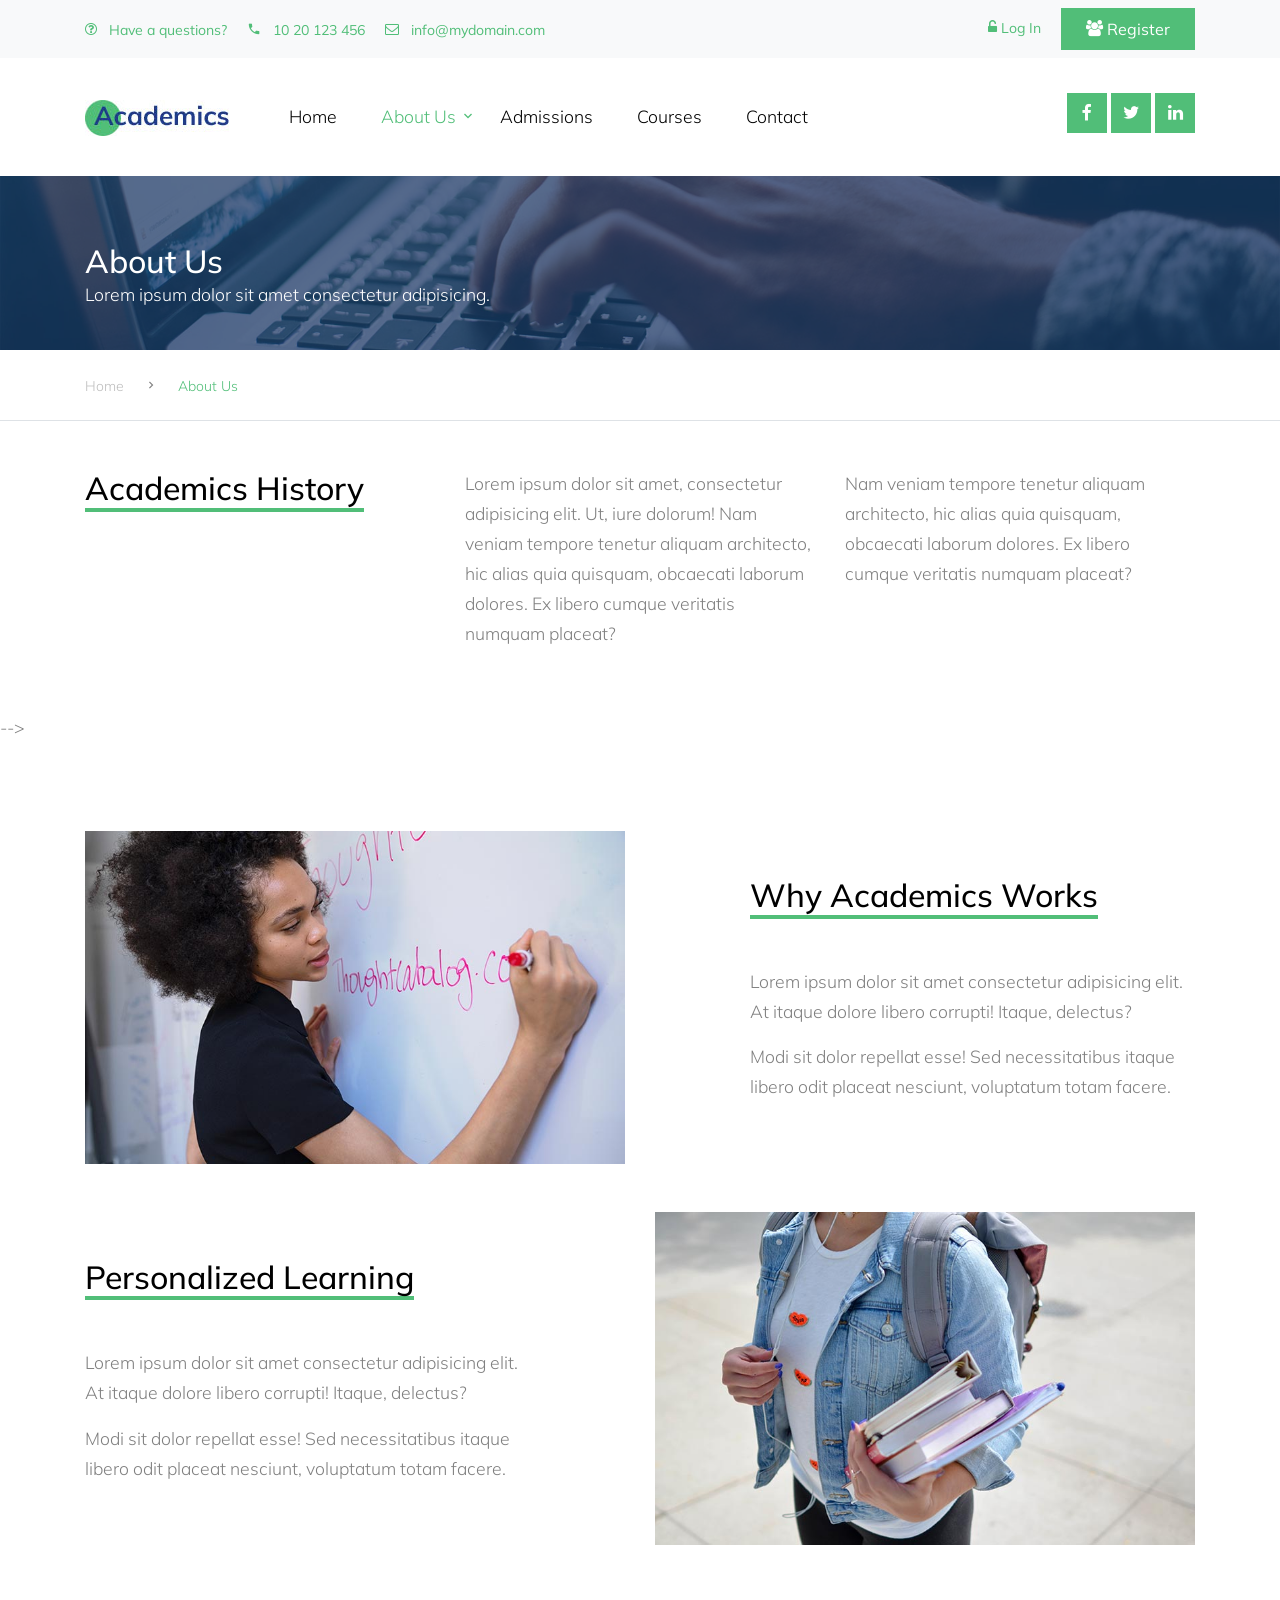
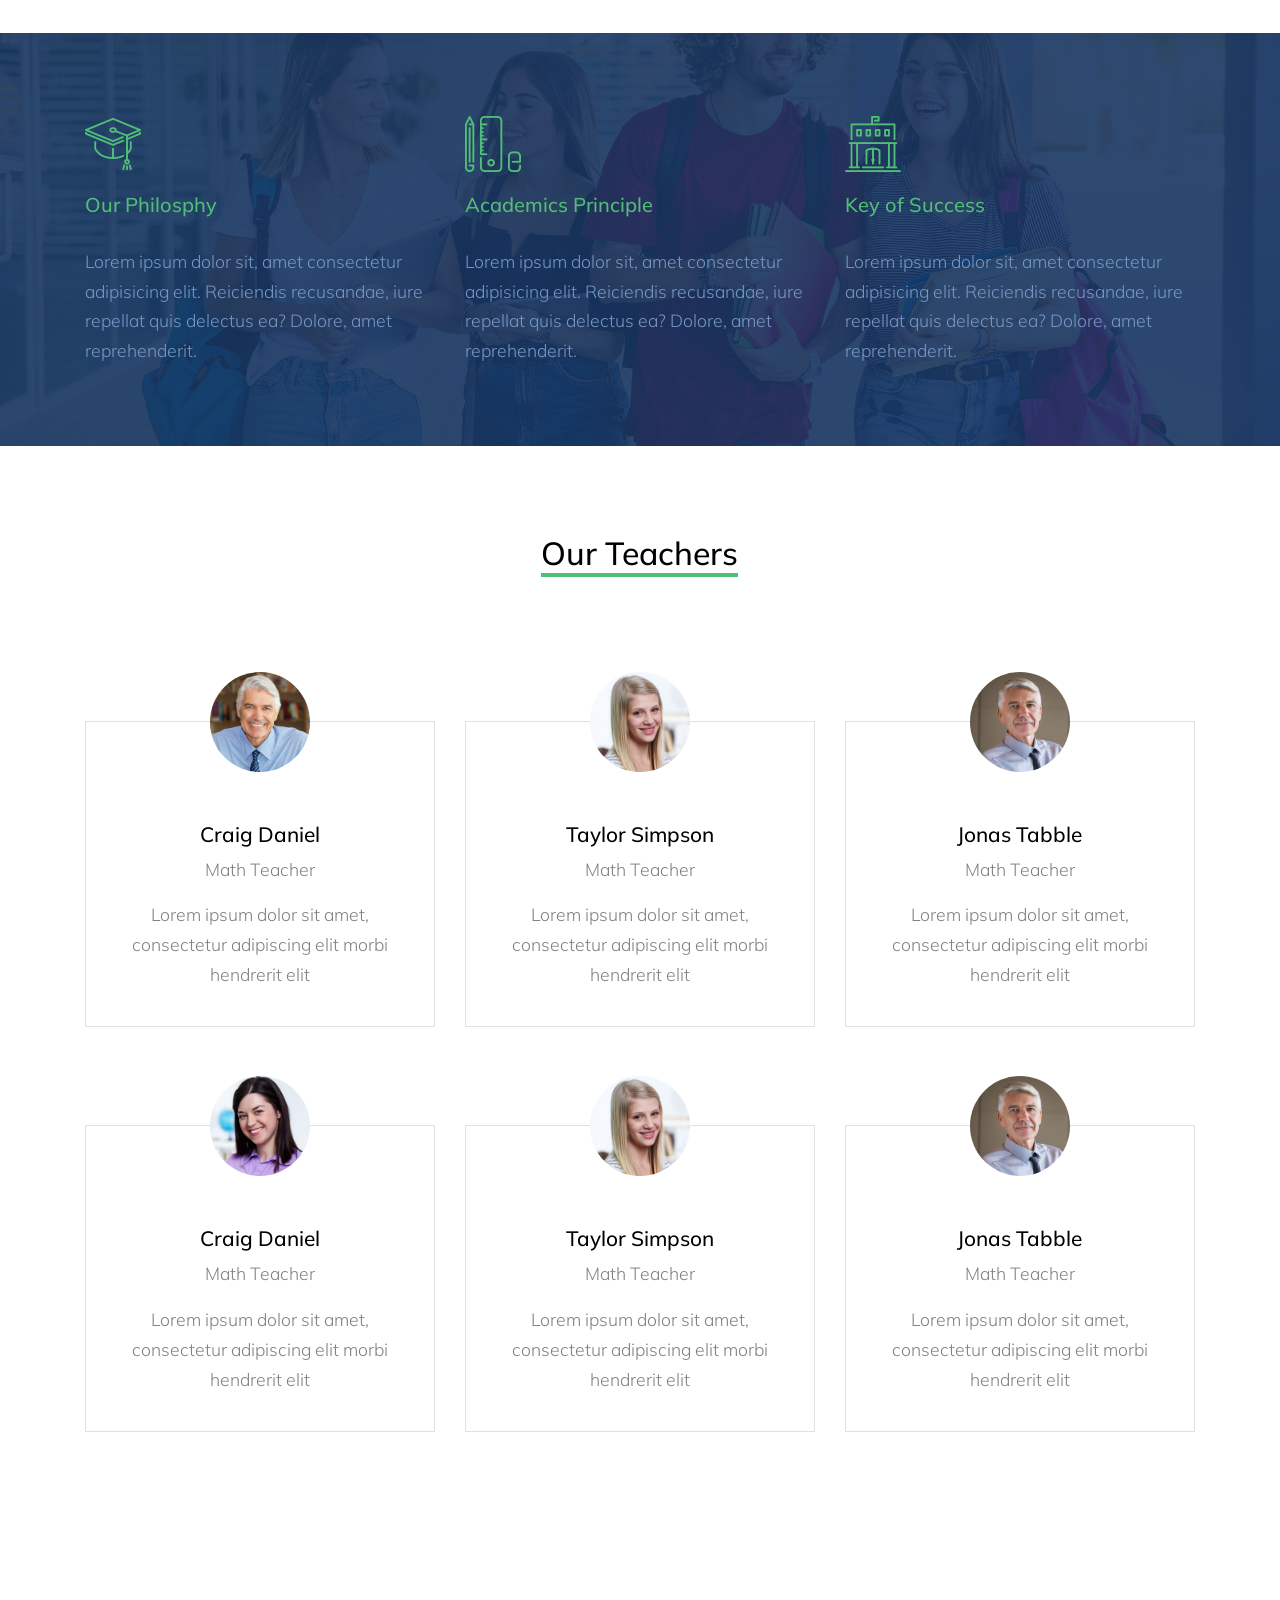
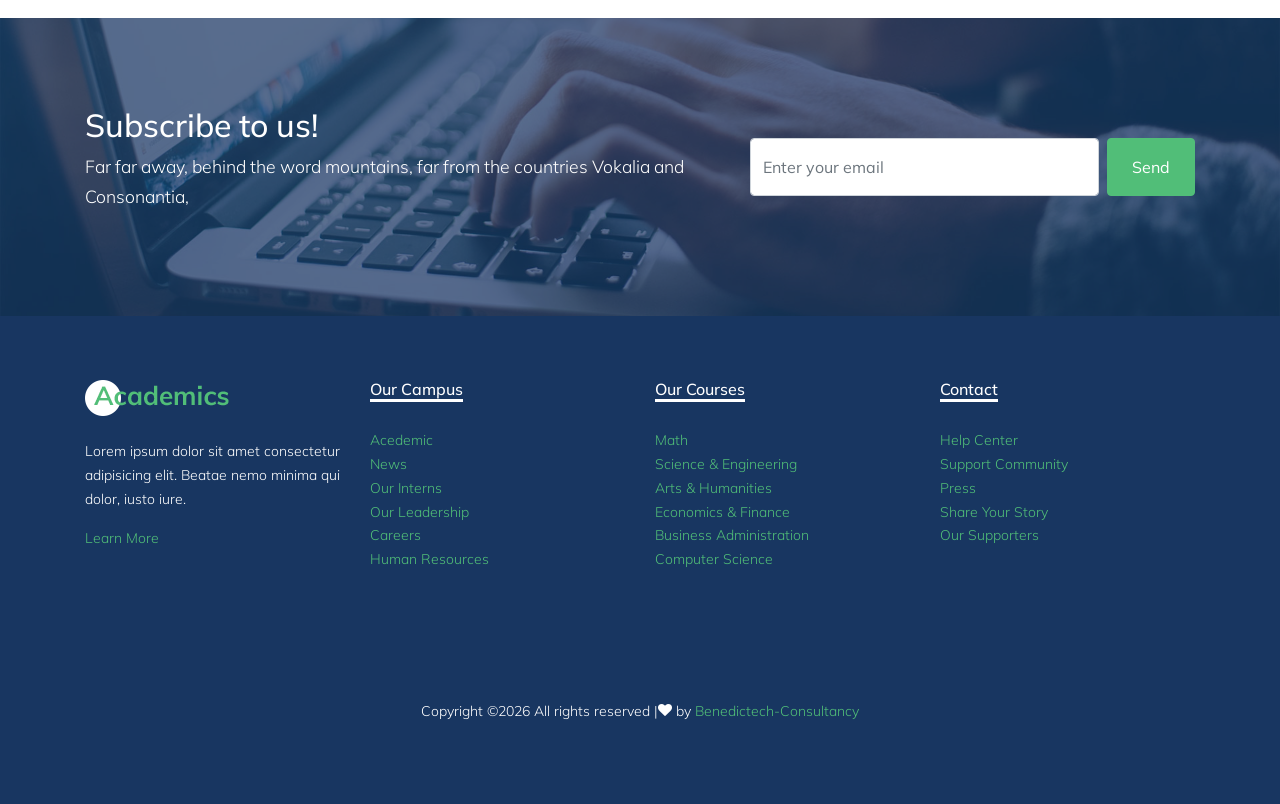
==== about.html @ 1aee6911 "update academic  template" ====
<!DOCTYPE html>
<html lang="en">

<head>
  <title>Academics &mdash; Website</title>
  <meta charset="utf-8">
  <meta name="viewport" content="width=device-width, initial-scale=1, shrink-to-fit=no">


  <link href="https://fonts.googleapis.com/css?family=Muli:300,400,700,900" rel="stylesheet">
  <link rel="stylesheet" href="fonts/icomoon/style.css">

  <link rel="stylesheet" href="css/bootstrap.min.css">
  <link rel="stylesheet" href="css/jquery-ui.css">
  <link rel="stylesheet" href="css/owl.carousel.min.css">
  <link rel="stylesheet" href="css/owl.theme.default.min.css">
  <link rel="stylesheet" href="css/owl.theme.default.min.css">

  <link rel="stylesheet" href="css/jquery.fancybox.min.css">

  <link rel="stylesheet" href="css/bootstrap-datepicker.css">

  <link rel="stylesheet" href="fonts/flaticon/font/flaticon.css">

  <link rel="stylesheet" href="css/aos.css">
  <link href="css/jquery.mb.YTPlayer.min.css" media="all" rel="stylesheet" type="text/css">

  <link rel="stylesheet" href="css/style.css">



</head>

<body data-spy="scroll" data-target=".site-navbar-target" data-offset="300">

  <div class="site-wrap">

    <div class="site-mobile-menu site-navbar-target">
      <div class="site-mobile-menu-header">
        <div class="site-mobile-menu-close mt-3">
          <span class="icon-close2 js-menu-toggle"></span>
        </div>
      </div>
      <div class="site-mobile-menu-body"></div>
    </div>


    <div class="py-2 bg-light">
      <div class="container">
        <div class="row align-items-center">
          <div class="col-lg-9 d-none d-lg-block">
            <a href="#" class="small mr-3"><span class="icon-question-circle-o mr-2"></span> Have a questions?</a> 
            <a href="#" class="small mr-3"><span class="icon-phone2 mr-2"></span> 10 20 123 456</a> 
            <a href="#" class="small mr-3"><span class="icon-envelope-o mr-2"></span> info@mydomain.com</a> 
          </div>
          <div class="col-lg-3 text-right">
            <a href="login.html" class="small mr-3"><span class="icon-unlock-alt"></span> Log In</a>
            <a href="register.html" class="small btn btn-primary px-4 py-2 rounded-0"><span class="icon-users"></span> Register</a>
          </div>
        </div>
      </div>
    </div>
    <header class="site-navbar py-4 js-sticky-header site-navbar-target" role="banner">

      <div class="container">
        <div class="d-flex align-items-center">
          <div class="site-logo">
            <a href="index.html" class="d-block">
              <img src="images/logo.jpg" alt="Image" class="img-fluid">
            </a>
          </div>
          <div class="mr-auto">
            <nav class="site-navigation position-relative text-right" role="navigation">
              <ul class="site-menu main-menu js-clone-nav mr-auto d-none d-lg-block">
                <li>
                  <a href="index.html" class="nav-link text-left">Home</a>
                </li>
                <li class="has-children active">
                  <a href="about.html" class="nav-link text-left">About Us</a>
                  <ul class="dropdown">
                    <li><a href="teachers.html">Our Teachers</a></li>
                    <li><a href="about.html">Our School</a></li>
                  </ul>
                </li>
                <li>
                  <a href="admissions.html" class="nav-link text-left">Admissions</a>
                </li>
                <li>
                  <a href="courses.html" class="nav-link text-left">Courses</a>
                </li>
                <li>
                    <a href="contact.html" class="nav-link text-left">Contact</a>
                  </li>
              </ul>                                                                                                                                                                                                                                                                                          </ul>
            </nav>

          </div>
          <div class="ml-auto">
            <div class="social-wrap">
              <a href="#"><span class="icon-facebook"></span></a>
              <a href="#"><span class="icon-twitter"></span></a>
              <a href="#"><span class="icon-linkedin"></span></a>

              <a href="#" class="d-inline-block d-lg-none site-menu-toggle js-menu-toggle text-black"><span
                class="icon-menu h3"></span></a>
            </div>
          </div>
         
        </div>
      </div>

    </header>

    
    <div class="site-section ftco-subscribe-1 site-blocks-cover pb-4" style="background-image: url('images/bg_1.jpg')">
        <div class="container">
          <div class="row align-items-end">
            <div class="col-lg-7">
              <h2 class="mb-0">About Us</h2>
              <p>Lorem ipsum dolor sit amet consectetur adipisicing.</p>
            </div>
          </div>
        </div>
      </div> 
    

    <div class="custom-breadcrumns border-bottom">
      <div class="container">
        <a href="#">Home</a>
        <span class="mx-3 icon-keyboard_arrow_right"></span>
        <span class="current">About Us</span>
      </div>
    </div>

    <div class="container pt-5 mb-5">
            <div class="row">
              <div class="col-lg-4">
                <h2 class="section-title-underline">
                  <span>Academics History</span>
                </h2>
              </div>
              <div class="col-lg-4">
                <p>Lorem ipsum dolor sit amet, consectetur adipisicing elit. Ut, iure dolorum! Nam veniam tempore tenetur aliquam architecto, hic alias quia quisquam, obcaecati laborum dolores. Ex libero cumque veritatis numquam placeat?</p>
              </div>
              <div class="col-lg-4">
                <p>Nam veniam tempore tenetur aliquam
                architecto, hic alias quia quisquam, obcaecati laborum dolores. Ex libero cumque veritatis numquam placeat?</p>
              </div>
            </div>
          </div> -->

    <div class="site-section">
        <div class="container">
            <div class="row mb-5">
                <div class="col-lg-6 mb-lg-0 mb-4">
                    <img src="images/course_4.jpg" alt="Image" class="img-fluid"> 
                </div>
                <div class="col-lg-5 ml-auto align-self-center">
                    <h2 class="section-title-underline mb-5">
                        <span>Why Academics Works</span>
                    </h2>
                    <p>Lorem ipsum dolor sit amet consectetur adipisicing elit. At itaque dolore libero corrupti! Itaque, delectus?</p>
                    <p>Modi sit dolor repellat esse! Sed necessitatibus itaque libero odit placeat nesciunt, voluptatum totam facere.</p>
                </div>
            </div>

            <div class="row">
                    <div class="col-lg-6 order-1 order-lg-2 mb-4 mb-lg-0">
                        <img src="images/course_5.jpg" alt="Image" class="img-fluid"> 
                    </div>
                    <div class="col-lg-5 mr-auto align-self-center order-2 order-lg-1">
                        <h2 class="section-title-underline mb-5">
                            <span>Personalized Learning</span>
                        </h2>
                        <p>Lorem ipsum dolor sit amet consectetur adipisicing elit. At itaque dolore libero corrupti! Itaque, delectus?</p>
                        <p>Modi sit dolor repellat esse! Sed necessitatibus itaque libero odit placeat nesciunt, voluptatum totam facere.</p>
                    </div>
                </div>
        </div>
    </div>

    <div class="section-bg style-1" style="background-image: url('images/hero_1.jpg');">
        <div class="container">
          <div class="row">
            <div class="col-lg-4 col-md-6 mb-5 mb-lg-0">
              <span class="icon flaticon-mortarboard"></span>
              <h3>Our Philosphy</h3>
              <p>Lorem ipsum dolor sit, amet consectetur adipisicing elit. Reiciendis recusandae, iure repellat quis delectus ea? Dolore, amet reprehenderit.</p>
            </div>
            <div class="col-lg-4 col-md-6 mb-5 mb-lg-0">
              <span class="icon flaticon-school-material"></span>
              <h3>Academics Principle</h3>
              <p>Lorem ipsum dolor sit, amet consectetur adipisicing elit. Reiciendis recusandae, iure repellat quis delectus ea?
                Dolore, amet reprehenderit.</p>
            </div>
            <div class="col-lg-4 col-md-6 mb-5 mb-lg-0">
              <span class="icon flaticon-library"></span>
              <h3>Key of Success</h3>
              <p>Lorem ipsum dolor sit, amet consectetur adipisicing elit. Reiciendis recusandae, iure repellat quis delectus ea?
                Dolore, amet reprehenderit.</p>
            </div>
          </div>
        </div>
      </div>
      

    <div class="site-section">
      <div class="container">
        <div class="row mb-5 justify-content-center text-center">
          <div class="col-lg-4 mb-5">
            <h2 class="section-title-underline mb-5">
              <span>Our Teachers</span>
            </h2>
          </div>
        </div>
        <div class="row">
          <div class="col-lg-4 col-md-6 mb-5 mb-lg-5">

            <div class="feature-1 border person text-center">
                <img src="images/person_1.jpg" alt="Image" class="img-fluid">
              <div class="feature-1-content">
                <h2>Craig Daniel</h2>
                <span class="position mb-3 d-block">Math Teacher</span>    
                <p>Lorem ipsum dolor sit amet, consectetur adipiscing elit morbi hendrerit elit</p>
              </div>
            </div>
          </div>
          <div class="col-lg-4 col-md-6 mb-5 mb-lg-5">
            <div class="feature-1 border person text-center">
                <img src="images/person_2.jpg" alt="Image" class="img-fluid">
              <div class="feature-1-content">
                <h2>Taylor Simpson</h2>
                <span class="position mb-3 d-block">Math Teacher</span>    
                <p>Lorem ipsum dolor sit amet, consectetur adipiscing elit morbi hendrerit elit</p>
              </div>
            </div>
          </div>
          <div class="col-lg-4 col-md-6 mb-5 mb-lg-5">
            <div class="feature-1 border person text-center">
                <img src="images/person_3.jpg" alt="Image" class="img-fluid">
              <div class="feature-1-content">
                <h2>Jonas Tabble</h2>
                <span class="position mb-3 d-block">Math Teacher</span>    
                <p>Lorem ipsum dolor sit amet, consectetur adipiscing elit morbi hendrerit elit</p>
              </div>
            </div>
          </div>

          <div class="col-lg-4 col-md-6 mb-5 mb-lg-5">

            <div class="feature-1 border person text-center">
                <img src="images/person_4.jpg" alt="Image" class="img-fluid">
              <div class="feature-1-content">
                <h2>Craig Daniel</h2>
                <span class="position mb-3 d-block">Math Teacher</span>    
                <p>Lorem ipsum dolor sit amet, consectetur adipiscing elit morbi hendrerit elit</p>
              </div>
            </div>
          </div>
          <div class="col-lg-4 col-md-6 mb-5 mb-lg-5">
            <div class="feature-1 border person text-center">
                <img src="images/person_2.jpg" alt="Image" class="img-fluid">
              <div class="feature-1-content">
                <h2>Taylor Simpson</h2>
                <span class="position mb-3 d-block">Math Teacher</span>    
                <p>Lorem ipsum dolor sit amet, consectetur adipiscing elit morbi hendrerit elit</p>
              </div>
            </div>
          </div>
          <div class="col-lg-4 col-md-6 mb-5 mb-lg-5">
            <div class="feature-1 border person text-center">
                <img src="images/person_3.jpg" alt="Image" class="img-fluid">
              <div class="feature-1-content">
                <h2>Jonas Tabble</h2>
                <span class="position mb-3 d-block">Math Teacher</span>    
                <p>Lorem ipsum dolor sit amet, consectetur adipiscing elit morbi hendrerit elit</p>
              </div>
            </div>
          </div>
        </div>
      </div>
    </div>


    
    


    

    
    <div class="site-section ftco-subscribe-1" style="background-image: url('images/bg_1.jpg')">
      <div class="container">
        <div class="row align-items-center">
          <div class="col-lg-7">
            <h2>Subscribe to us!</h2>
            <p>Far far away, behind the word mountains, far from the countries Vokalia and Consonantia,</p>
          </div>
          <div class="col-lg-5">
            <form action="" class="d-flex">
              <input type="text" class="rounded form-control mr-2 py-3" placeholder="Enter your email">
              <button class="btn btn-primary rounded py-3 px-4" type="submit">Send</button>
            </form>
          </div>
        </div>
      </div>
    </div> 


    <div class="footer">
      <div class="container">
        <div class="row">
          <div class="col-lg-3">
            <p class="mb-4"><img src="images/logo.png" alt="Image" class="img-fluid"></p>
            <p>Lorem ipsum dolor sit amet consectetur adipisicing elit. Beatae nemo minima qui dolor, iusto iure.</p>  
            <p><a href="#">Learn More</a></p>
          </div>
          <div class="col-lg-3">
            <h3 class="footer-heading"><span>Our Campus</span></h3>
            <ul class="list-unstyled">
                <li><a href="#">Acedemic</a></li>
                <li><a href="#">News</a></li>
                <li><a href="#">Our Interns</a></li>
                <li><a href="#">Our Leadership</a></li>
                <li><a href="#">Careers</a></li>
                <li><a href="#">Human Resources</a></li>
            </ul>
          </div>
          <div class="col-lg-3">
              <h3 class="footer-heading"><span>Our Courses</span></h3>
              <ul class="list-unstyled">
                  <li><a href="#">Math</a></li>
                  <li><a href="#">Science &amp; Engineering</a></li>
                  <li><a href="#">Arts &amp; Humanities</a></li>
                  <li><a href="#">Economics &amp; Finance</a></li>
                  <li><a href="#">Business Administration</a></li>
                  <li><a href="#">Computer Science</a></li>
              </ul>
          </div>
          <div class="col-lg-3">
              <h3 class="footer-heading"><span>Contact</span></h3>
              <ul class="list-unstyled">
                  <li><a href="#">Help Center</a></li>
                  <li><a href="#">Support Community</a></li>
                  <li><a href="#">Press</a></li>
                  <li><a href="#">Share Your Story</a></li>
                  <li><a href="#">Our Supporters</a></li>
              </ul>
          </div>
        </div>

        <div class="row">
          <div class="col-12">
            <div class="copyright">
                <p>
                    <!-- Link back to Colorlib can't be removed. Template is licensed under CC BY 3.0. -->
                    Copyright &copy;<script>document.write(new Date().getFullYear());</script> All rights reserved |<i class="icon-heart" aria-hidden="true"></i> by <a href="https://colorlib.com" target="_blank" >Benedictech-Consultancy</a>
                    <!-- Link back to Colorlib can't be removed. Template is licensed under CC BY 3.0. -->
                    </p>
            </div>
          </div>
        </div>
      </div>
    </div>
    

  </div>
  <!-- .site-wrap -->

  <!-- loader -->
  <div id="loader" class="show fullscreen"><svg class="circular" width="48px" height="48px"><circle class="path-bg" cx="24" cy="24" r="22" fill="none" stroke-width="4" stroke="#eeeeee"/><circle class="path" cx="24" cy="24" r="22" fill="none" stroke-width="4" stroke-miterlimit="10" stroke="#51be78"/></svg></div>

  <script src="js/jquery-3.3.1.min.js"></script>
  <script src="js/jquery-migrate-3.0.1.min.js"></script>
  <script src="js/jquery-ui.js"></script>
  <script src="js/popper.min.js"></script>
  <script src="js/bootstrap.min.js"></script>
  <script src="js/owl.carousel.min.js"></script>
  <script src="js/jquery.stellar.min.js"></script>
  <script src="js/jquery.countdown.min.js"></script>
  <script src="js/bootstrap-datepicker.min.js"></script>
  <script src="js/jquery.easing.1.3.js"></script>
  <script src="js/aos.js"></script>
  <script src="js/jquery.fancybox.min.js"></script>
  <script src="js/jquery.sticky.js"></script>
  <script src="js/jquery.mb.YTPlayer.min.js"></script>




  <script src="js/main.js"></script>

</body>

</html>
---- fonts/icomoon/style.css ----
@font-face {
  font-family: 'icomoon';
  src:  url('fonts/icomoon.eot?10si43');
  src:  url('fonts/icomoon.eot?10si43#iefix') format('embedded-opentype'),
    url('fonts/icomoon.ttf?10si43') format('truetype'),
    url('fonts/icomoon.woff?10si43') format('woff'),
    url('fonts/icomoon.svg?10si43#icomoon') format('svg');
  font-weight: normal;
  font-style: normal;
}

[class^="icon-"], [class*=" icon-"] {
  /* use !important to prevent issues with browser extensions that change fonts */
  font-family: 'icomoon' !important;
  speak: none;
  font-style: normal;
  font-weight: normal;
  font-variant: normal;
  text-transform: none;
  line-height: 1;

  /* Better Font Rendering =========== */
  -webkit-font-smoothing: antialiased;
  -moz-osx-font-smoothing: grayscale;
}

.icon-asterisk:before {
  content: "\f069";
}
.icon-plus:before {
  content: "\f067";
}
.icon-question:before {
  content: "\f128";
}
.icon-minus:before {
  content: "\f068";
}
.icon-glass:before {
  content: "\f000";
}
.icon-music:before {
  content: "\f001";
}
.icon-search:before {
  content: "\f002";
}
.icon-envelope-o:before {
  content: "\f003";
}
.icon-heart:before {
  content: "\f004";
}
.icon-star:before {
  content: "\f005";
}
.icon-star-o:before {
  content: "\f006";
}
.icon-user:before {
  content: "\f007";
}
.icon-film:before {
  content: "\f008";
}
.icon-th-large:before {
  content: "\f009";
}
.icon-th:before {
  content: "\f00a";
}
.icon-th-list:before {
  content: "\f00b";
}
.icon-check:before {
  content: "\f00c";
}
.icon-close:before {
  content: "\f00d";
}
.icon-remove:before {
  content: "\f00d";
}
.icon-times:before {
  content: "\f00d";
}
.icon-search-plus:before {
  content: "\f00e";
}
.icon-search-minus:before {
  content: "\f010";
}
.icon-power-off:before {
  content: "\f011";
}
.icon-signal:before {
  content: "\f012";
}
.icon-cog:before {
  content: "\f013";
}
.icon-gear:before {
  content: "\f013";
}
.icon-trash-o:before {
  content: "\f014";
}
.icon-home:before {
  content: "\f015";
}
.icon-file-o:before {
  content: "\f016";
}
.icon-clock-o:before {
  content: "\f017";
}
.icon-road:before {
  content: "\f018";
}
.icon-download:before {
  content: "\f019";
}
.icon-arrow-circle-o-down:before {
  content: "\f01a";
}
.icon-arrow-circle-o-up:before {
  content: "\f01b";
}
.icon-inbox:before {
  content: "\f01c";
}
.icon-play-circle-o:before {
  content: "\f01d";
}
.icon-repeat:before {
  content: "\f01e";
}
.icon-rotate-right:before {
  content: "\f01e";
}
.icon-refresh:before {
  content: "\f021";
}
.icon-list-alt:before {
  content: "\f022";
}
.icon-lock:before {
  content: "\f023";
}
.icon-flag:before {
  content: "\f024";
}
.icon-headphones:before {
  content: "\f025";
}
.icon-volume-off:before {
  content: "\f026";
}
.icon-volume-down:before {
  content: "\f027";
}
.icon-volume-up:before {
  content: "\f028";
}
.icon-qrcode:before {
  content: "\f029";
}
.icon-barcode:before {
  content: "\f02a";
}
.icon-tag:before {
  content: "\f02b";
}
.icon-tags:before {
  content: "\f02c";
}
.icon-book:before {
  content: "\f02d";
}
.icon-bookmark:before {
  content: "\f02e";
}
.icon-print:before {
  content: "\f02f";
}
.icon-camera:before {
  content: "\f030";
}
.icon-font:before {
  content: "\f031";
}
.icon-bold:before {
  content: "\f032";
}
.icon-italic:before {
  content: "\f033";
}
.icon-text-height:before {
  content: "\f034";
}
.icon-text-width:before {
  content: "\f035";
}
.icon-align-left:before {
  content: "\f036";
}
.icon-align-center:before {
  content: "\f037";
}
.icon-align-right:before {
  content: "\f038";
}
.icon-align-justify:before {
  content: "\f039";
}
.icon-list:before {
  content: "\f03a";
}
.icon-dedent:before {
  content: "\f03b";
}
.icon-outdent:before {
  content: "\f03b";
}
.icon-indent:before {
  content: "\f03c";
}
.icon-video-camera:before {
  content: "\f03d";
}
.icon-image:before {
  content: "\f03e";
}
.icon-photo:before {
  content: "\f03e";
}
.icon-picture-o:before {
  content: "\f03e";
}
.icon-pencil:before {
  content: "\f040";
}
.icon-map-marker:before {
  content: "\f041";
}
.icon-adjust:before {
  content: "\f042";
}
.icon-tint:before {
  content: "\f043";
}
.icon-edit:before {
  content: "\f044";
}
.icon-pencil-square-o:before {
  content: "\f044";
}
.icon-share-square-o:before {
  content: "\f045";
}
.icon-check-square-o:before {
  content: "\f046";
}
.icon-arrows:before {
  content: "\f047";
}
.icon-step-backward:before {
  content: "\f048";
}
.icon-fast-backward:before {
  content: "\f049";
}
.icon-backward:before {
  content: "\f04a";
}
.icon-play:before {
  content: "\f04b";
}
.icon-pause:before {
  content: "\f04c";
}
.icon-stop:before {
  content: "\f04d";
}
.icon-forward:before {
  content: "\f04e";
}
.icon-fast-forward:before {
  content: "\f050";
}
.icon-step-forward:before {
  content: "\f051";
}
.icon-eject:before {
  content: "\f052";
}
.icon-chevron-left:before {
  content: "\f053";
}
.icon-chevron-right:before {
  content: "\f054";
}
.icon-plus-circle:before {
  content: "\f055";
}
.icon-minus-circle:before {
  content: "\f056";
}
.icon-times-circle:before {
  content: "\f057";
}
.icon-check-circle:before {
  content: "\f058";
}
.icon-question-circle:before {
  content: "\f059";
}
.icon-info-circle:before {
  content: "\f05a";
}
.icon-crosshairs:before {
  content: "\f05b";
}
.icon-times-circle-o:before {
  content: "\f05c";
}
.icon-check-circle-o:before {
  content: "\f05d";
}
.icon-ban:before {
  content: "\f05e";
}
.icon-arrow-left:before {
  content: "\f060";
}
.icon-arrow-right:before {
  content: "\f061";
}
.icon-arrow-up:before {
  content: "\f062";
}
.icon-arrow-down:before {
  content: "\f063";
}
.icon-mail-forward:before {
  content: "\f064";
}
.icon-share:before {
  content: "\f064";
}
.icon-expand:before {
  content: "\f065";
}
.icon-compress:before {
  content: "\f066";
}
.icon-exclamation-circle:before {
  content: "\f06a";
}
.icon-gift:before {
  content: "\f06b";
}
.icon-leaf:before {
  content: "\f06c";
}
.icon-fire:before {
  content: "\f06d";
}
.icon-eye:before {
  content: "\f06e";
}
.icon-eye-slash:before {
  content: "\f070";
}
.icon-exclamation-triangle:before {
  content: "\f071";
}
.icon-warning:before {
  content: "\f071";
}
.icon-plane:before {
  content: "\f072";
}
.icon-calendar:before {
  content: "\f073";
}
.icon-random:before {
  content: "\f074";
}
.icon-comment:before {
  content: "\f075";
}
.icon-magnet:before {
  content: "\f076";
}
.icon-chevron-up:before {
  content: "\f077";
}
.icon-chevron-down:before {
  content: "\f078";
}
.icon-retweet:before {
  content: "\f079";
}
.icon-shopping-cart:before {
  content: "\f07a";
}
.icon-folder:before {
  content: "\f07b";
}
.icon-folder-open:before {
  content: "\f07c";
}
.icon-arrows-v:before {
  content: "\f07d";
}
.icon-arrows-h:before {
  content: "\f07e";
}
.icon-bar-chart:before {
  content: "\f080";
}
.icon-bar-chart-o:before {
  content: "\f080";
}
.icon-twitter-square:before {
  content: "\f081";
}
.icon-facebook-square:before {
  content: "\f082";
}
.icon-camera-retro:before {
  content: "\f083";
}
.icon-key:before {
  content: "\f084";
}
.icon-cogs:before {
  content: "\f085";
}
.icon-gears:before {
  content: "\f085";
}
.icon-comments:before {
  content: "\f086";
}
.icon-thumbs-o-up:before {
  content: "\f087";
}
.icon-thumbs-o-down:before {
  content: "\f088";
}
.icon-star-half:before {
  content: "\f089";
}
.icon-heart-o:before {
  content: "\f08a";
}
.icon-sign-out:before {
  content: "\f08b";
}
.icon-linkedin-square:before {
  content: "\f08c";
}
.icon-thumb-tack:before {
  content: "\f08d";
}
.icon-external-link:before {
  content: "\f08e";
}
.icon-sign-in:before {
  content: "\f090";
}
.icon-trophy:before {
  content: "\f091";
}
.icon-github-square:before {
  content: "\f092";
}
.icon-upload:before {
  content: "\f093";
}
.icon-lemon-o:before {
  content: "\f094";
}
.icon-phone:before {
  content: "\f095";
}
.icon-square-o:before {
  content: "\f096";
}
.icon-bookmark-o:before {
  content: "\f097";
}
.icon-phone-square:before {
  content: "\f098";
}
.icon-twitter:before {
  content: "\f099";
}
.icon-facebook:before {
  content: "\f09a";
}
.icon-facebook-f:before {
  content: "\f09a";
}
.icon-github:before {
  content: "\f09b";
}
.icon-unlock:before {
  content: "\f09c";
}
.icon-credit-card:before {
  content: "\f09d";
}
.icon-feed:before {
  content: "\f09e";
}
.icon-rss:before {
  content: "\f09e";
}
.icon-hdd-o:before {
  content: "\f0a0";
}
.icon-bullhorn:before {
  content: "\f0a1";
}
.icon-bell-o:before {
  content: "\f0a2";
}
.icon-certificate:before {
  content: "\f0a3";
}
.icon-hand-o-right:before {
  content: "\f0a4";
}
.icon-hand-o-left:before {
  content: "\f0a5";
}
.icon-hand-o-up:before {
  content: "\f0a6";
}
.icon-hand-o-down:before {
  content: "\f0a7";
}
.icon-arrow-circle-left:before {
  content: "\f0a8";
}
.icon-arrow-circle-right:before {
  content: "\f0a9";
}
.icon-arrow-circle-up:before {
  content: "\f0aa";
}
.icon-arrow-circle-down:before {
  content: "\f0ab";
}
.icon-globe:before {
  content: "\f0ac";
}
.icon-wrench:before {
  content: "\f0ad";
}
.icon-tasks:before {
  content: "\f0ae";
}
.icon-filter:before {
  content: "\f0b0";
}
.icon-briefcase:before {
  content: "\f0b1";
}
.icon-arrows-alt:before {
  content: "\f0b2";
}
.icon-group:before {
  content: "\f0c0";
}
.icon-users:before {
  content: "\f0c0";
}
.icon-chain:before {
  content: "\f0c1";
}
.icon-link:before {
  content: "\f0c1";
}
.icon-cloud:before {
  content: "\f0c2";
}
.icon-flask:before {
  content: "\f0c3";
}
.icon-cut:before {
  content: "\f0c4";
}
.icon-scissors:before {
  content: "\f0c4";
}
.icon-copy:before {
  content: "\f0c5";
}
.icon-files-o:before {
  content: "\f0c5";
}
.icon-paperclip:before {
  content: "\f0c6";
}
.icon-floppy-o:before {
  content: "\f0c7";
}
.icon-save:before {
  content: "\f0c7";
}
.icon-square:before {
  content: "\f0c8";
}
.icon-bars:before {
  content: "\f0c9";
}
.icon-navicon:before {
  content: "\f0c9";
}
.icon-reorder:before {
  content: "\f0c9";
}
.icon-list-ul:before {
  content: "\f0ca";
}
.icon-list-ol:before {
  content: "\f0cb";
}
.icon-strikethrough:before {
  content: "\f0cc";
}
.icon-underline:before {
  content: "\f0cd";
}
.icon-table:before {
  content: "\f0ce";
}
.icon-magic:before {
  content: "\f0d0";
}
.icon-truck:before {
  content: "\f0d1";
}
.icon-pinterest:before {
  content: "\f0d2";
}
.icon-pinterest-square:before {
  content: "\f0d3";
}
.icon-google-plus-square:before {
  content: "\f0d4";
}
.icon-google-plus:before {
  content: "\f0d5";
}
.icon-money:before {
  content: "\f0d6";
}
.icon-caret-down:before {
  content: "\f0d7";
}
.icon-caret-up:before {
  content: "\f0d8";
}
.icon-caret-left:before {
  content: "\f0d9";
}
.icon-caret-right:before {
  content: "\f0da";
}
.icon-columns:before {
  content: "\f0db";
}
.icon-sort:before {
  content: "\f0dc";
}
.icon-unsorted:before {
  content: "\f0dc";
}
.icon-sort-desc:before {
  content: "\f0dd";
}
.icon-sort-down:before {
  content: "\f0dd";
}
.icon-sort-asc:before {
  content: "\f0de";
}
.icon-sort-up:before {
  content: "\f0de";
}
.icon-envelope:before {
  content: "\f0e0";
}
.icon-linkedin:before {
  content: "\f0e1";
}
.icon-rotate-left:before {
  content: "\f0e2";
}
.icon-undo:before {
  content: "\f0e2";
}
.icon-gavel:before {
  content: "\f0e3";
}
.icon-legal:before {
  content: "\f0e3";
}
.icon-dashboard:before {
  content: "\f0e4";
}
.icon-tachometer:before {
  content: "\f0e4";
}
.icon-comment-o:before {
  content: "\f0e5";
}
.icon-comments-o:before {
  content: "\f0e6";
}
.icon-bolt:before {
  content: "\f0e7";
}
.icon-flash:before {
  content: "\f0e7";
}
.icon-sitemap:before {
  content: "\f0e8";
}
.icon-umbrella:before {
  content: "\f0e9";
}
.icon-clipboard:before {
  content: "\f0ea";
}
.icon-paste:before {
  content: "\f0ea";
}
.icon-lightbulb-o:before {
  content: "\f0eb";
}
.icon-exchange:before {
  content: "\f0ec";
}
.icon-cloud-download:before {
  content: "\f0ed";
}
.icon-cloud-upload:before {
  content: "\f0ee";
}
.icon-user-md:before {
  content: "\f0f0";
}
.icon-stethoscope:before {
  content: "\f0f1";
}
.icon-suitcase:before {
  content: "\f0f2";
}
.icon-bell:before {
  content: "\f0f3";
}
.icon-coffee:before {
  content: "\f0f4";
}
.icon-cutlery:before {
  content: "\f0f5";
}
.icon-file-text-o:before {
  content: "\f0f6";
}
.icon-building-o:before {
  content: "\f0f7";
}
.icon-hospital-o:before {
  content: "\f0f8";
}
.icon-ambulance:before {
  content: "\f0f9";
}
.icon-medkit:before {
  content: "\f0fa";
}
.icon-fighter-jet:before {
  content: "\f0fb";
}
.icon-beer:before {
  content: "\f0fc";
}
.icon-h-square:before {
  content: "\f0fd";
}
.icon-plus-square:before {
  content: "\f0fe";
}
.icon-angle-double-left:before {
  content: "\f100";
}
.icon-angle-double-right:before {
  content: "\f101";
}
.icon-angle-double-up:before {
  content: "\f102";
}
.icon-angle-double-down:before {
  content: "\f103";
}
.icon-angle-left:before {
  content: "\f104";
}
.icon-angle-right:before {
  content: "\f105";
}
.icon-angle-up:before {
  content: "\f106";
}
.icon-angle-down:before {
  content: "\f107";
}
.icon-desktop:before {
  content: "\f108";
}
.icon-laptop:before {
  content: "\f109";
}
.icon-tablet:before {
  content: "\f10a";
}
.icon-mobile:before {
  content: "\f10b";
}
.icon-mobile-phone:before {
  content: "\f10b";
}
.icon-circle-o:before {
  content: "\f10c";
}
.icon-quote-left:before {
  content: "\f10d";
}
.icon-quote-right:before {
  content: "\f10e";
}
.icon-spinner:before {
  content: "\f110";
}
.icon-circle:before {
  content: "\f111";
}
.icon-mail-reply:before {
  content: "\f112";
}
.icon-reply:before {
  content: "\f112";
}
.icon-github-alt:before {
  content: "\f113";
}
.icon-folder-o:before {
  content: "\f114";
}
.icon-folder-open-o:before {
  content: "\f115";
}
.icon-smile-o:before {
  content: "\f118";
}
.icon-frown-o:before {
  content: "\f119";
}
.icon-meh-o:before {
  content: "\f11a";
}
.icon-gamepad:before {
  content: "\f11b";
}
.icon-keyboard-o:before {
  content: "\f11c";
}
.icon-flag-o:before {
  content: "\f11d";
}
.icon-flag-checkered:before {
  content: "\f11e";
}
.icon-terminal:before {
  content: "\f120";
}
.icon-code:before {
  content: "\f121";
}
.icon-mail-reply-all:before {
  content: "\f122";
}
.icon-reply-all:before {
  content: "\f122";
}
.icon-star-half-empty:before {
  content: "\f123";
}
.icon-star-half-full:before {
  content: "\f123";
}
.icon-star-half-o:before {
  content: "\f123";
}
.icon-location-arrow:before {
  content: "\f124";
}
.icon-crop:before {
  content: "\f125";
}
.icon-code-fork:before {
  content: "\f126";
}
.icon-chain-broken:before {
  content: "\f127";
}
.icon-unlink:before {
  content: "\f127";
}
.icon-info:before {
  content: "\f129";
}
.icon-exclamation:before {
  content: "\f12a";
}
.icon-superscript:before {
  content: "\f12b";
}
.icon-subscript:before {
  content: "\f12c";
}
.icon-eraser:before {
  content: "\f12d";
}
.icon-puzzle-piece:before {
  content: "\f12e";
}
.icon-microphone:before {
  content: "\f130";
}
.icon-microphone-slash:before {
  content: "\f131";
}
.icon-shield:before {
  content: "\f132";
}
.icon-calendar-o:before {
  content: "\f133";
}
.icon-fire-extinguisher:before {
  content: "\f134";
}
.icon-rocket:before {
  content: "\f135";
}
.icon-maxcdn:before {
  content: "\f136";
}
.icon-chevron-circle-left:before {
  content: "\f137";
}
.icon-chevron-circle-right:before {
  content: "\f138";
}
.icon-chevron-circle-up:before {
  content: "\f139";
}
.icon-chevron-circle-down:before {
  content: "\f13a";
}
.icon-html5:before {
  content: "\f13b";
}
.icon-css3:before {
  content: "\f13c";
}
.icon-anchor:before {
  content: "\f13d";
}
.icon-unlock-alt:before {
  content: "\f13e";
}
.icon-bullseye:before {
  content: "\f140";
}
.icon-ellipsis-h:before {
  content: "\f141";
}
.icon-ellipsis-v:before {
  content: "\f142";
}
.icon-rss-square:before {
  content: "\f143";
}
.icon-play-circle:before {
  content: "\f144";
}
.icon-ticket:before {
  content: "\f145";
}
.icon-minus-square:before {
  content: "\f146";
}
.icon-minus-square-o:before {
  content: "\f147";
}
.icon-level-up:before {
  content: "\f148";
}
.icon-level-down:before {
  content: "\f149";
}
.icon-check-square:before {
  content: "\f14a";
}
.icon-pencil-square:before {
  content: "\f14b";
}
.icon-external-link-square:before {
  content: "\f14c";
}
.icon-share-square:before {
  content: "\f14d";
}
.icon-compass:before {
  content: "\f14e";
}
.icon-caret-square-o-down:before {
  content: "\f150";
}
.icon-toggle-down:before {
  content: "\f150";
}
.icon-caret-square-o-up:before {
  content: "\f151";
}
.icon-toggle-up:before {
  content: "\f151";
}
.icon-caret-square-o-right:before {
  content: "\f152";
}
.icon-toggle-right:before {
  content: "\f152";
}
.icon-eur:before {
  content: "\f153";
}
.icon-euro:before {
  content: "\f153";
}
.icon-gbp:before {
  content: "\f154";
}
.icon-dollar:before {
  content: "\f155";
}
.icon-usd:before {
  content: "\f155";
}
.icon-inr:before {
  content: "\f156";
}
.icon-rupee:before {
  content: "\f156";
}
.icon-cny:before {
  content: "\f157";
}
.icon-jpy:before {
  content: "\f157";
}
.icon-rmb:before {
  content: "\f157";
}
.icon-yen:before {
  content: "\f157";
}
.icon-rouble:before {
  content: "\f158";
}
.icon-rub:before {
  content: "\f158";
}
.icon-ruble:before {
  content: "\f158";
}
.icon-krw:before {
  content: "\f159";
}
.icon-won:before {
  content: "\f159";
}
.icon-bitcoin:before {
  content: "\f15a";
}
.icon-btc:before {
  content: "\f15a";
}
.icon-file:before {
  content: "\f15b";
}
.icon-file-text:before {
  content: "\f15c";
}
.icon-sort-alpha-asc:before {
  content: "\f15d";
}
.icon-sort-alpha-desc:before {
  content: "\f15e";
}
.icon-sort-amount-asc:before {
  content: "\f160";
}
.icon-sort-amount-desc:before {
  content: "\f161";
}
.icon-sort-numeric-asc:before {
  content: "\f162";
}
.icon-sort-numeric-desc:before {
  content: "\f163";
}
.icon-thumbs-up:before {
  content: "\f164";
}
.icon-thumbs-down:before {
  content: "\f165";
}
.icon-youtube-square:before {
  content: "\f166";
}
.icon-youtube:before {
  content: "\f167";
}
.icon-xing:before {
  content: "\f168";
}
.icon-xing-square:before {
  content: "\f169";
}
.icon-youtube-play:before {
  content: "\f16a";
}
.icon-dropbox:before {
  content: "\f16b";
}
.icon-stack-overflow:before {
  content: "\f16c";
}
.icon-instagram:before {
  content: "\f16d";
}
.icon-flickr:before {
  content: "\f16e";
}
.icon-adn:before {
  content: "\f170";
}
.icon-bitbucket:before {
  content: "\f171";
}
.icon-bitbucket-square:before {
  content: "\f172";
}
.icon-tumblr:before {
  content: "\f173";
}
.icon-tumblr-square:before {
  content: "\f174";
}
.icon-long-arrow-down:before {
  content: "\f175";
}
.icon-long-arrow-up:before {
  content: "\f176";
}
.icon-long-arrow-left:before {
  content: "\f177";
}
.icon-long-arrow-right:before {
  content: "\f178";
}
.icon-apple:before {
  content: "\f179";
}
.icon-windows:before {
  content: "\f17a";
}
.icon-android:before {
  content: "\f17b";
}
.icon-linux:before {
  content: "\f17c";
}
.icon-dribbble:before {
  content: "\f17d";
}
.icon-skype:before {
  content: "\f17e";
}
.icon-foursquare:before {
  content: "\f180";
}
.icon-trello:before {
  content: "\f181";
}
.icon-female:before {
  content: "\f182";
}
.icon-male:before {
  content: "\f183";
}
.icon-gittip:before {
  content: "\f184";
}
.icon-gratipay:before {
  content: "\f184";
}
.icon-sun-o:before {
  content: "\f185";
}
.icon-moon-o:before {
  content: "\f186";
}
.icon-archive:before {
  content: "\f187";
}
.icon-bug:before {
  content: "\f188";
}
.icon-vk:before {
  content: "\f189";
}
.icon-weibo:before {
  content: "\f18a";
}
.icon-renren:before {
  content: "\f18b";
}
.icon-pagelines:before {
  content: "\f18c";
}
.icon-stack-exchange:before {
  content: "\f18d";
}
.icon-arrow-circle-o-right:before {
  content: "\f18e";
}
.icon-arrow-circle-o-left:before {
  content: "\f190";
}
.icon-caret-square-o-left:before {
  content: "\f191";
}
.icon-toggle-left:before {
  content: "\f191";
}
.icon-dot-circle-o:before {
  content: "\f192";
}
.icon-wheelchair:before {
  content: "\f193";
}
.icon-vimeo-square:before {
  content: "\f194";
}
.icon-try:before {
  content: "\f195";
}
.icon-turkish-lira:before {
  content: "\f195";
}
.icon-plus-square-o:before {
  content: "\f196";
}
.icon-space-shuttle:before {
  content: "\f197";
}
.icon-slack:before {
  content: "\f198";
}
.icon-envelope-square:before {
  content: "\f199";
}
.icon-wordpress:before {
  content: "\f19a";
}
.icon-openid:before {
  content: "\f19b";
}
.icon-bank:before {
  content: "\f19c";
}
.icon-institution:before {
  content: "\f19c";
}
.icon-university:before {
  content: "\f19c";
}
.icon-graduation-cap:before {
  content: "\f19d";
}
.icon-mortar-board:before {
  content: "\f19d";
}
.icon-yahoo:before {
  content: "\f19e";
}
.icon-google:before {
  content: "\f1a0";
}
.icon-reddit:before {
  content: "\f1a1";
}
.icon-reddit-square:before {
  content: "\f1a2";
}
.icon-stumbleupon-circle:before {
  content: "\f1a3";
}
.icon-stumbleupon:before {
  content: "\f1a4";
}
.icon-delicious:before {
  content: "\f1a5";
}
.icon-digg:before {
  content: "\f1a6";
}
.icon-pied-piper-pp:before {
  content: "\f1a7";
}
.icon-pied-piper-alt:before {
  content: "\f1a8";
}
.icon-drupal:before {
  content: "\f1a9";
}
.icon-joomla:before {
  content: "\f1aa";
}
.icon-language:before {
  content: "\f1ab";
}
.icon-fax:before {
  content: "\f1ac";
}
.icon-building:before {
  content: "\f1ad";
}
.icon-child:before {
  content: "\f1ae";
}
.icon-paw:before {
  content: "\f1b0";
}
.icon-spoon:before {
  content: "\f1b1";
}
.icon-cube:before {
  content: "\f1b2";
}
.icon-cubes:before {
  content: "\f1b3";
}
.icon-behance:before {
  content: "\f1b4";
}
.icon-behance-square:before {
  content: "\f1b5";
}
.icon-steam:before {
  content: "\f1b6";
}
.icon-steam-square:before {
  content: "\f1b7";
}
.icon-recycle:before {
  content: "\f1b8";
}
.icon-automobile:before {
  content: "\f1b9";
}
.icon-car:before {
  content: "\f1b9";
}
.icon-cab:before {
  content: "\f1ba";
}
.icon-taxi:before {
  content: "\f1ba";
}
.icon-tree:before {
  content: "\f1bb";
}
.icon-spotify:before {
  content: "\f1bc";
}
.icon-deviantart:before {
  content: "\f1bd";
}
.icon-soundcloud:before {
  content: "\f1be";
}
.icon-database:before {
  content: "\f1c0";
}
.icon-file-pdf-o:before {
  content: "\f1c1";
}
.icon-file-word-o:before {
  content: "\f1c2";
}
.icon-file-excel-o:before {
  content: "\f1c3";
}
.icon-file-powerpoint-o:before {
  content: "\f1c4";
}
.icon-file-image-o:before {
  content: "\f1c5";
}
.icon-file-photo-o:before {
  content: "\f1c5";
}
.icon-file-picture-o:before {
  content: "\f1c5";
}
.icon-file-archive-o:before {
  content: "\f1c6";
}
.icon-file-zip-o:before {
  content: "\f1c6";
}
.icon-file-audio-o:before {
  content: "\f1c7";
}
.icon-file-sound-o:before {
  content: "\f1c7";
}
.icon-file-movie-o:before {
  content: "\f1c8";
}
.icon-file-video-o:before {
  content: "\f1c8";
}
.icon-file-code-o:before {
  content: "\f1c9";
}
.icon-vine:before {
  content: "\f1ca";
}
.icon-codepen:before {
  content: "\f1cb";
}
.icon-jsfiddle:before {
  content: "\f1cc";
}
.icon-life-bouy:before {
  content: "\f1cd";
}
.icon-life-buoy:before {
  content: "\f1cd";
}
.icon-life-ring:before {
  content: "\f1cd";
}
.icon-life-saver:before {
  content: "\f1cd";
}
.icon-support:before {
  content: "\f1cd";
}
.icon-circle-o-notch:before {
  content: "\f1ce";
}
.icon-ra:before {
  content: "\f1d0";
}
.icon-rebel:before {
  content: "\f1d0";
}
.icon-resistance:before {
  content: "\f1d0";
}
.icon-empire:before {
  content: "\f1d1";
}
.icon-ge:before {
  content: "\f1d1";
}
.icon-git-square:before {
  content: "\f1d2";
}
.icon-git:before {
  content: "\f1d3";
}
.icon-hacker-news:before {
  content: "\f1d4";
}
.icon-y-combinator-square:before {
  content: "\f1d4";
}
.icon-yc-square:before {
  content: "\f1d4";
}
.icon-tencent-weibo:before {
  content: "\f1d5";
}
.icon-qq:before {
  content: "\f1d6";
}
.icon-wechat:before {
  content: "\f1d7";
}
.icon-weixin:before {
  content: "\f1d7";
}
.icon-paper-plane:before {
  content: "\f1d8";
}
.icon-send:before {
  content: "\f1d8";
}
.icon-paper-plane-o:before {
  content: "\f1d9";
}
.icon-send-o:before {
  content: "\f1d9";
}
.icon-history:before {
  content: "\f1da";
}
.icon-circle-thin:before {
  content: "\f1db";
}
.icon-header:before {
  content: "\f1dc";
}
.icon-paragraph:before {
  content: "\f1dd";
}
.icon-sliders:before {
  content: "\f1de";
}
.icon-share-alt:before {
  content: "\f1e0";
}
.icon-share-alt-square:before {
  content: "\f1e1";
}
.icon-bomb:before {
  content: "\f1e2";
}
.icon-futbol-o:before {
  content: "\f1e3";
}
.icon-soccer-ball-o:before {
  content: "\f1e3";
}
.icon-tty:before {
  content: "\f1e4";
}
.icon-binoculars:before {
  content: "\f1e5";
}
.icon-plug:before {
  content: "\f1e6";
}
.icon-slideshare:before {
  content: "\f1e7";
}
.icon-twitch:before {
  content: "\f1e8";
}
.icon-yelp:before {
  content: "\f1e9";
}
.icon-newspaper-o:before {
  content: "\f1ea";
}
.icon-wifi:before {
  content: "\f1eb";
}
.icon-calculator:before {
  content: "\f1ec";
}
.icon-paypal:before {
  content: "\f1ed";
}
.icon-google-wallet:before {
  content: "\f1ee";
}
.icon-cc-visa:before {
  content: "\f1f0";
}
.icon-cc-mastercard:before {
  content: "\f1f1";
}
.icon-cc-discover:before {
  content: "\f1f2";
}
.icon-cc-amex:before {
  content: "\f1f3";
}
.icon-cc-paypal:before {
  content: "\f1f4";
}
.icon-cc-stripe:before {
  content: "\f1f5";
}
.icon-bell-slash:before {
  content: "\f1f6";
}
.icon-bell-slash-o:before {
  content: "\f1f7";
}
.icon-trash:before {
  content: "\f1f8";
}
.icon-copyright:before {
  content: "\f1f9";
}
.icon-at:before {
  content: "\f1fa";
}
.icon-eyedropper:before {
  content: "\f1fb";
}
.icon-paint-brush:before {
  content: "\f1fc";
}
.icon-birthday-cake:before {
  content: "\f1fd";
}
.icon-area-chart:before {
  content: "\f1fe";
}
.icon-pie-chart:before {
  content: "\f200";
}
.icon-line-chart:before {
  content: "\f201";
}
.icon-lastfm:before {
  content: "\f202";
}
.icon-lastfm-square:before {
  content: "\f203";
}
.icon-toggle-off:before {
  content: "\f204";
}
.icon-toggle-on:before {
  content: "\f205";
}
.icon-bicycle:before {
  content: "\f206";
}
.icon-bus:before {
  content: "\f207";
}
.icon-ioxhost:before {
  content: "\f208";
}
.icon-angellist:before {
  content: "\f209";
}
.icon-cc:before {
  content: "\f20a";
}
.icon-ils:before {
  content: "\f20b";
}
.icon-shekel:before {
  content: "\f20b";
}
.icon-sheqel:before {
  content: "\f20b";
}
.icon-meanpath:before {
  content: "\f20c";
}
.icon-buysellads:before {
  content: "\f20d";
}
.icon-connectdevelop:before {
  content: "\f20e";
}
.icon-dashcube:before {
  content: "\f210";
}
.icon-forumbee:before {
  content: "\f211";
}
.icon-leanpub:before {
  content: "\f212";
}
.icon-sellsy:before {
  content: "\f213";
}
.icon-shirtsinbulk:before {
  content: "\f214";
}
.icon-simplybuilt:before {
  content: "\f215";
}
.icon-skyatlas:before {
  content: "\f216";
}
.icon-cart-plus:before {
  content: "\f217";
}
.icon-cart-arrow-down:before {
  content: "\f218";
}
.icon-diamond:before {
  content: "\f219";
}
.icon-ship:before {
  content: "\f21a";
}
.icon-user-secret:before {
  content: "\f21b";
}
.icon-motorcycle:before {
  content: "\f21c";
}
.icon-street-view:before {
  content: "\f21d";
}
.icon-heartbeat:before {
  content: "\f21e";
}
.icon-venus:before {
  content: "\f221";
}
.icon-mars:before {
  content: "\f222";
}
.icon-mercury:before {
  content: "\f223";
}
.icon-intersex:before {
  content: "\f224";
}
.icon-transgender:before {
  content: "\f224";
}
.icon-transgender-alt:before {
  content: "\f225";
}
.icon-venus-double:before {
  content: "\f226";
}
.icon-mars-double:before {
  content: "\f227";
}
.icon-venus-mars:before {
  content: "\f228";
}
.icon-mars-stroke:before {
  content: "\f229";
}
.icon-mars-stroke-v:before {
  content: "\f22a";
}
.icon-mars-stroke-h:before {
  content: "\f22b";
}
.icon-neuter:before {
  content: "\f22c";
}
.icon-genderless:before {
  content: "\f22d";
}
.icon-facebook-official:before {
  content: "\f230";
}
.icon-pinterest-p:before {
  content: "\f231";
}
.icon-whatsapp:before {
  content: "\f232";
}
.icon-server:before {
  content: "\f233";
}
.icon-user-plus:before {
  content: "\f234";
}
.icon-user-times:before {
  content: "\f235";
}
.icon-bed:before {
  content: "\f236";
}
.icon-hotel:before {
  content: "\f236";
}
.icon-viacoin:before {
  content: "\f237";
}
.icon-train:before {
  content: "\f238";
}
.icon-subway:before {
  content: "\f239";
}
.icon-medium:before {
  content: "\f23a";
}
.icon-y-combinator:before {
  content: "\f23b";
}
.icon-yc:before {
  content: "\f23b";
}
.icon-optin-monster:before {
  content: "\f23c";
}
.icon-opencart:before {
  content: "\f23d";
}
.icon-expeditedssl:before {
  content: "\f23e";
}
.icon-battery:before {
  content: "\f240";
}
.icon-battery-4:before {
  content: "\f240";
}
.icon-battery-full:before {
  content: "\f240";
}
.icon-battery-3:before {
  content: "\f241";
}
.icon-battery-three-quarters:before {
  content: "\f241";
}
.icon-battery-2:before {
  content: "\f242";
}
.icon-battery-half:before {
  content: "\f242";
}
.icon-battery-1:before {
  content: "\f243";
}
.icon-battery-quarter:before {
  content: "\f243";
}
.icon-battery-0:before {
  content: "\f244";
}
.icon-battery-empty:before {
  content: "\f244";
}
.icon-mouse-pointer:before {
  content: "\f245";
}
.icon-i-cursor:before {
  content: "\f246";
}
.icon-object-group:before {
  content: "\f247";
}
.icon-object-ungroup:before {
  content: "\f248";
}
.icon-sticky-note:before {
  content: "\f249";
}
.icon-sticky-note-o:before {
  content: "\f24a";
}
.icon-cc-jcb:before {
  content: "\f24b";
}
.icon-cc-diners-club:before {
  content: "\f24c";
}
.icon-clone:before {
  content: "\f24d";
}
.icon-balance-scale:before {
  content: "\f24e";
}
.icon-hourglass-o:before {
  content: "\f250";
}
.icon-hourglass-1:before {
  content: "\f251";
}
.icon-hourglass-start:before {
  content: "\f251";
}
.icon-hourglass-2:before {
  content: "\f252";
}
.icon-hourglass-half:before {
  content: "\f252";
}
.icon-hourglass-3:before {
  content: "\f253";
}
.icon-hourglass-end:before {
  content: "\f253";
}
.icon-hourglass:before {
  content: "\f254";
}
.icon-hand-grab-o:before {
  content: "\f255";
}
.icon-hand-rock-o:before {
  content: "\f255";
}
.icon-hand-paper-o:before {
  content: "\f256";
}
.icon-hand-stop-o:before {
  content: "\f256";
}
.icon-hand-scissors-o:before {
  content: "\f257";
}
.icon-hand-lizard-o:before {
  content: "\f258";
}
.icon-hand-spock-o:before {
  content: "\f259";
}
.icon-hand-pointer-o:before {
  content: "\f25a";
}
.icon-hand-peace-o:before {
  content: "\f25b";
}
.icon-trademark:before {
  content: "\f25c";
}
.icon-registered:before {
  content: "\f25d";
}
.icon-creative-commons:before {
  content: "\f25e";
}
.icon-gg:before {
  content: "\f260";
}
.icon-gg-circle:before {
  content: "\f261";
}
.icon-tripadvisor:before {
  content: "\f262";
}
.icon-odnoklassniki:before {
  content: "\f263";
}
.icon-odnoklassniki-square:before {
  content: "\f264";
}
.icon-get-pocket:before {
  content: "\f265";
}
.icon-wikipedia-w:before {
  content: "\f266";
}
.icon-safari:before {
  content: "\f267";
}
.icon-chrome:before {
  content: "\f268";
}
.icon-firefox:before {
  content: "\f269";
}
.icon-opera:before {
  content: "\f26a";
}
.icon-internet-explorer:before {
  content: "\f26b";
}
.icon-television:before {
  content: "\f26c";
}
.icon-tv:before {
  content: "\f26c";
}
.icon-contao:before {
  content: "\f26d";
}
.icon-500px:before {
  content: "\f26e";
}
.icon-amazon:before {
  content: "\f270";
}
.icon-calendar-plus-o:before {
  content: "\f271";
}
.icon-calendar-minus-o:before {
  content: "\f272";
}
.icon-calendar-times-o:before {
  content: "\f273";
}
.icon-calendar-check-o:before {
  content: "\f274";
}
.icon-industry:before {
  content: "\f275";
}
.icon-map-pin:before {
  content: "\f276";
}
.icon-map-signs:before {
  content: "\f277";
}
.icon-map-o:before {
  content: "\f278";
}
.icon-map:before {
  content: "\f279";
}
.icon-commenting:before {
  content: "\f27a";
}
.icon-commenting-o:before {
  content: "\f27b";
}
.icon-houzz:before {
  content: "\f27c";
}
.icon-vimeo:before {
  content: "\f27d";
}
.icon-black-tie:before {
  content: "\f27e";
}
.icon-fonticons:before {
  content: "\f280";
}
.icon-reddit-alien:before {
  content: "\f281";
}
.icon-edge:before {
  content: "\f282";
}
.icon-credit-card-alt:before {
  content: "\f283";
}
.icon-codiepie:before {
  content: "\f284";
}
.icon-modx:before {
  content: "\f285";
}
.icon-fort-awesome:before {
  content: "\f286";
}
.icon-usb:before {
  content: "\f287";
}
.icon-product-hunt:before {
  content: "\f288";
}
.icon-mixcloud:before {
  content: "\f289";
}
.icon-scribd:before {
  content: "\f28a";
}
.icon-pause-circle:before {
  content: "\f28b";
}
.icon-pause-circle-o:before {
  content: "\f28c";
}
.icon-stop-circle:before {
  content: "\f28d";
}
.icon-stop-circle-o:before {
  content: "\f28e";
}
.icon-shopping-bag:before {
  content: "\f290";
}
.icon-shopping-basket:before {
  content: "\f291";
}
.icon-hashtag:before {
  content: "\f292";
}
.icon-bluetooth:before {
  content: "\f293";
}
.icon-bluetooth-b:before {
  content: "\f294";
}
.icon-percent:before {
  content: "\f295";
}
.icon-gitlab:before {
  content: "\f296";
}
.icon-wpbeginner:before {
  content: "\f297";
}
.icon-wpforms:before {
  content: "\f298";
}
.icon-envira:before {
  content: "\f299";
}
.icon-universal-access:before {
  content: "\f29a";
}
.icon-wheelchair-alt:before {
  content: "\f29b";
}
.icon-question-circle-o:before {
  content: "\f29c";
}
.icon-blind:before {
  content: "\f29d";
}
.icon-audio-description:before {
  content: "\f29e";
}
.icon-volume-control-phone:before {
  content: "\f2a0";
}
.icon-braille:before {
  content: "\f2a1";
}
.icon-assistive-listening-systems:before {
  content: "\f2a2";
}
.icon-american-sign-language-interpreting:before {
  content: "\f2a3";
}
.icon-asl-interpreting:before {
  content: "\f2a3";
}
.icon-deaf:before {
  content: "\f2a4";
}
.icon-deafness:before {
  content: "\f2a4";
}
.icon-hard-of-hearing:before {
  content: "\f2a4";
}
.icon-glide:before {
  content: "\f2a5";
}
.icon-glide-g:before {
  content: "\f2a6";
}
.icon-sign-language:before {
  content: "\f2a7";
}
.icon-signing:before {
  content: "\f2a7";
}
.icon-low-vision:before {
  content: "\f2a8";
}
.icon-viadeo:before {
  content: "\f2a9";
}
.icon-viadeo-square:before {
  content: "\f2aa";
}
.icon-snapchat:before {
  content: "\f2ab";
}
.icon-snapchat-ghost:before {
  content: "\f2ac";
}
.icon-snapchat-square:before {
  content: "\f2ad";
}
.icon-pied-piper:before {
  content: "\f2ae";
}
.icon-first-order:before {
  content: "\f2b0";
}
.icon-yoast:before {
  content: "\f2b1";
}
.icon-themeisle:before {
  content: "\f2b2";
}
.icon-google-plus-circle:before {
  content: "\f2b3";
}
.icon-google-plus-official:before {
  content: "\f2b3";
}
.icon-fa:before {
  content: "\f2b4";
}
.icon-font-awesome:before {
  content: "\f2b4";
}
.icon-handshake-o:before {
  content: "\f2b5";
}
.icon-envelope-open:before {
  content: "\f2b6";
}
.icon-envelope-open-o:before {
  content: "\f2b7";
}
.icon-linode:before {
  content: "\f2b8";
}
.icon-address-book:before {
  content: "\f2b9";
}
.icon-address-book-o:before {
  content: "\f2ba";
}
.icon-address-card:before {
  content: "\f2bb";
}
.icon-vcard:before {
  content: "\f2bb";
}
.icon-address-card-o:before {
  content: "\f2bc";
}
.icon-vcard-o:before {
  content: "\f2bc";
}
.icon-user-circle:before {
  content: "\f2bd";
}
.icon-user-circle-o:before {
  content: "\f2be";
}
.icon-user-o:before {
  content: "\f2c0";
}
.icon-id-badge:before {
  content: "\f2c1";
}
.icon-drivers-license:before {
  content: "\f2c2";
}
.icon-id-card:before {
  content: "\f2c2";
}
.icon-drivers-license-o:before {
  content: "\f2c3";
}
.icon-id-card-o:before {
  content: "\f2c3";
}
.icon-quora:before {
  content: "\f2c4";
}
.icon-free-code-camp:before {
  content: "\f2c5";
}
.icon-telegram:before {
  content: "\f2c6";
}
.icon-thermometer:before {
  content: "\f2c7";
}
.icon-thermometer-4:before {
  content: "\f2c7";
}
.icon-thermometer-full:before {
  content: "\f2c7";
}
.icon-thermometer-3:before {
  content: "\f2c8";
}
.icon-thermometer-three-quarters:before {
  content: "\f2c8";
}
.icon-thermometer-2:before {
  content: "\f2c9";
}
.icon-thermometer-half:before {
  content: "\f2c9";
}
.icon-thermometer-1:before {
  content: "\f2ca";
}
.icon-thermometer-quarter:before {
  content: "\f2ca";
}
.icon-thermometer-0:before {
  content: "\f2cb";
}
.icon-thermometer-empty:before {
  content: "\f2cb";
}
.icon-shower:before {
  content: "\f2cc";
}
.icon-bath:before {
  content: "\f2cd";
}
.icon-bathtub:before {
  content: "\f2cd";
}
.icon-s15:before {
  content: "\f2cd";
}
.icon-podcast:before {
  content: "\f2ce";
}
.icon-window-maximize:before {
  content: "\f2d0";
}
.icon-window-minimize:before {
  content: "\f2d1";
}
.icon-window-restore:before {
  content: "\f2d2";
}
.icon-times-rectangle:before {
  content: "\f2d3";
}
.icon-window-close:before {
  content: "\f2d3";
}
.icon-times-rectangle-o:before {
  content: "\f2d4";
}
.icon-window-close-o:before {
  content: "\f2d4";
}
.icon-bandcamp:before {
  content: "\f2d5";
}
.icon-grav:before {
  content: "\f2d6";
}
.icon-etsy:before {
  content: "\f2d7";
}
.icon-imdb:before {
  content: "\f2d8";
}
.icon-ravelry:before {
  content: "\f2d9";
}
.icon-eercast:before {
  content: "\f2da";
}
.icon-microchip:before {
  content: "\f2db";
}
.icon-snowflake-o:before {
  content: "\f2dc";
}
.icon-superpowers:before {
  content: "\f2dd";
}
.icon-wpexplorer:before {
  content: "\f2de";
}
.icon-meetup:before {
  content: "\f2e0";
}
.icon-3d_rotation:before {
  content: "\e84d";
}
.icon-ac_unit:before {
  content: "\eb3b";
}
.icon-alarm:before {
  content: "\e855";
}
.icon-access_alarms:before {
  content: "\e191";
}
.icon-schedule:before {
  content: "\e8b5";
}
.icon-accessibility:before {
  content: "\e84e";
}
.icon-accessible:before {
  content: "\e914";
}
.icon-account_balance:before {
  content: "\e84f";
}
.icon-account_balance_wallet:before {
  content: "\e850";
}
.icon-account_box:before {
  content: "\e851";
}
.icon-account_circle:before {
  content: "\e853";
}
.icon-adb:before {
  content: "\e60e";
}
.icon-add:before {
  content: "\e145";
}
.icon-add_a_photo:before {
  content: "\e439";
}
.icon-alarm_add:before {
  content: "\e856";
}
.icon-add_alert:before {
  content: "\e003";
}
.icon-add_box:before {
  content: "\e146";
}
.icon-add_circle:before {
  content: "\e147";
}
.icon-control_point:before {
  content: "\e3ba";
}
.icon-add_location:before {
  content: "\e567";
}
.icon-add_shopping_cart:before {
  content: "\e854";
}
.icon-queue:before {
  content: "\e03c";
}
.icon-add_to_queue:before {
  content: "\e05c";
}
.icon-adjust2:before {
  content: "\e39e";
}
.icon-airline_seat_flat:before {
  content: "\e630";
}
.icon-airline_seat_flat_angled:before {
  content: "\e631";
}
.icon-airline_seat_individual_suite:before {
  content: "\e632";
}
.icon-airline_seat_legroom_extra:before {
  content: "\e633";
}
.icon-airline_seat_legroom_normal:before {
  content: "\e634";
}
.icon-airline_seat_legroom_reduced:before {
  content: "\e635";
}
.icon-airline_seat_recline_extra:before {
  content: "\e636";
}
.icon-airline_seat_recline_normal:before {
  content: "\e637";
}
.icon-flight:before {
  content: "\e539";
}
.icon-airplanemode_inactive:before {
  content: "\e194";
}
.icon-airplay:before {
  content: "\e055";
}
.icon-airport_shuttle:before {
  content: "\eb3c";
}
.icon-alarm_off:before {
  content: "\e857";
}
.icon-alarm_on:before {
  content: "\e858";
}
.icon-album:before {
  content: "\e019";
}
.icon-all_inclusive:before {
  content: "\eb3d";
}
.icon-all_out:before {
  content: "\e90b";
}
.icon-android2:before {
  content: "\e859";
}
.icon-announcement:before {
  content: "\e85a";
}
.icon-apps:before {
  content: "\e5c3";
}
.icon-archive2:before {
  content: "\e149";
}
.icon-arrow_back:before {
  content: "\e5c4";
}
.icon-arrow_downward:before {
  content: "\e5db";
}
.icon-arrow_drop_down:before {
  content: "\e5c5";
}
.icon-arrow_drop_down_circle:before {
  content: "\e5c6";
}
.icon-arrow_drop_up:before {
  content: "\e5c7";
}
.icon-arrow_forward:before {
  content: "\e5c8";
}
.icon-arrow_upward:before {
  content: "\e5d8";
}
.icon-art_track:before {
  content: "\e060";
}
.icon-aspect_ratio:before {
  content: "\e85b";
}
.icon-poll:before {
  content: "\e801";
}
.icon-assignment:before {
  content: "\e85d";
}
.icon-assignment_ind:before {
  content: "\e85e";
}
.icon-assignment_late:before {
  content: "\e85f";
}
.icon-assignment_return:before {
  content: "\e860";
}
.icon-assignment_returned:before {
  content: "\e861";
}
.icon-assignment_turned_in:before {
  content: "\e862";
}
.icon-assistant:before {
  content: "\e39f";
}
.icon-flag2:before {
  content: "\e153";
}
.icon-attach_file:before {
  content: "\e226";
}
.icon-attach_money:before {
  content: "\e227";
}
.icon-attachment:before {
  content: "\e2bc";
}
.icon-audiotrack:before {
  content: "\e3a1";
}
.icon-autorenew:before {
  content: "\e863";
}
.icon-av_timer:before {
  content: "\e01b";
}
.icon-backspace:before {
  content: "\e14a";
}
.icon-cloud_upload:before {
  content: "\e2c3";
}
.icon-battery_alert:before {
  content: "\e19c";
}
.icon-battery_charging_full:before {
  content: "\e1a3";
}
.icon-battery_std:before {
  content: "\e1a5";
}
.icon-battery_unknown:before {
  content: "\e1a6";
}
.icon-beach_access:before {
  content: "\eb3e";
}
.icon-beenhere:before {
  content: "\e52d";
}
.icon-block:before {
  content: "\e14b";
}
.icon-bluetooth2:before {
  content: "\e1a7";
}
.icon-bluetooth_searching:before {
  content: "\e1aa";
}
.icon-bluetooth_connected:before {
  content: "\e1a8";
}
.icon-bluetooth_disabled:before {
  content: "\e1a9";
}
.icon-blur_circular:before {
  content: "\e3a2";
}
.icon-blur_linear:before {
  content: "\e3a3";
}
.icon-blur_off:before {
  content: "\e3a4";
}
.icon-blur_on:before {
  content: "\e3a5";
}
.icon-class:before {
  content: "\e86e";
}
.icon-turned_in:before {
  content: "\e8e6";
}
.icon-turned_in_not:before {
  content: "\e8e7";
}
.icon-border_all:before {
  content: "\e228";
}
.icon-border_bottom:before {
  content: "\e229";
}
.icon-border_clear:before {
  content: "\e22a";
}
.icon-border_color:before {
  content: "\e22b";
}
.icon-border_horizontal:before {
  content: "\e22c";
}
.icon-border_inner:before {
  content: "\e22d";
}
.icon-border_left:before {
  content: "\e22e";
}
.icon-border_outer:before {
  content: "\e22f";
}
.icon-border_right:before {
  content: "\e230";
}
.icon-border_style:before {
  content: "\e231";
}
.icon-border_top:before {
  content: "\e232";
}
.icon-border_vertical:before {
  content: "\e233";
}
.icon-branding_watermark:before {
  content: "\e06b";
}
.icon-brightness_1:before {
  content: "\e3a6";
}
.icon-brightness_2:before {
  content: "\e3a7";
}
.icon-brightness_3:before {
  content: "\e3a8";
}
.icon-brightness_4:before {
  content: "\e3a9";
}
.icon-brightness_low:before {
  content: "\e1ad";
}
.icon-brightness_medium:before {
  content: "\e1ae";
}
.icon-brightness_high:before {
  content: "\e1ac";
}
.icon-brightness_auto:before {
  content: "\e1ab";
}
.icon-broken_image:before {
  content: "\e3ad";
}
.icon-brush:before {
  content: "\e3ae";
}
.icon-bubble_chart:before {
  content: "\e6dd";
}
.icon-bug_report:before {
  content: "\e868";
}
.icon-build:before {
  content: "\e869";
}
.icon-burst_mode:before {
  content: "\e43c";
}
.icon-domain:before {
  content: "\e7ee";
}
.icon-business_center:before {
  content: "\eb3f";
}
.icon-cached:before {
  content: "\e86a";
}
.icon-cake:before {
  content: "\e7e9";
}
.icon-phone2:before {
  content: "\e0cd";
}
.icon-call_end:before {
  content: "\e0b1";
}
.icon-call_made:before {
  content: "\e0b2";
}
.icon-merge_type:before {
  content: "\e252";
}
.icon-call_missed:before {
  content: "\e0b4";
}
.icon-call_missed_outgoing:before {
  content: "\e0e4";
}
.icon-call_received:before {
  content: "\e0b5";
}
.icon-call_split:before {
  content: "\e0b6";
}
.icon-call_to_action:before {
  content: "\e06c";
}
.icon-camera2:before {
  content: "\e3af";
}
.icon-photo_camera:before {
  content: "\e412";
}
.icon-camera_enhance:before {
  content: "\e8fc";
}
.icon-camera_front:before {
  content: "\e3b1";
}
.icon-camera_rear:before {
  content: "\e3b2";
}
.icon-camera_roll:before {
  content: "\e3b3";
}
.icon-cancel:before {
  content: "\e5c9";
}
.icon-redeem:before {
  content: "\e8b1";
}
.icon-card_membership:before {
  content: "\e8f7";
}
.icon-card_travel:before {
  content: "\e8f8";
}
.icon-casino:before {
  content: "\eb40";
}
.icon-cast:before {
  content: "\e307";
}
.icon-cast_connected:before {
  content: "\e308";
}
.icon-center_focus_strong:before {
  content: "\e3b4";
}
.icon-center_focus_weak:before {
  content: "\e3b5";
}
.icon-change_history:before {
  content: "\e86b";
}
.icon-chat:before {
  content: "\e0b7";
}
.icon-chat_bubble:before {
  content: "\e0ca";
}
.icon-chat_bubble_outline:before {
  content: "\e0cb";
}
.icon-check2:before {
  content: "\e5ca";
}
.icon-check_box:before {
  content: "\e834";
}
.icon-check_box_outline_blank:before {
  content: "\e835";
}
.icon-check_circle:before {
  content: "\e86c";
}
.icon-navigate_before:before {
  content: "\e408";
}
.icon-navigate_next:before {
  content: "\e409";
}
.icon-child_care:before {
  content: "\eb41";
}
.icon-child_friendly:before {
  content: "\eb42";
}
.icon-chrome_reader_mode:before {
  content: "\e86d";
}
.icon-close2:before {
  content: "\e5cd";
}
.icon-clear_all:before {
  content: "\e0b8";
}
.icon-closed_caption:before {
  content: "\e01c";
}
.icon-wb_cloudy:before {
  content: "\e42d";
}
.icon-cloud_circle:before {
  content: "\e2be";
}
.icon-cloud_done:before {
  content: "\e2bf";
}
.icon-cloud_download:before {
  content: "\e2c0";
}
.icon-cloud_off:before {
  content: "\e2c1";
}
.icon-cloud_queue:before {
  content: "\e2c2";
}
.icon-code2:before {
  content: "\e86f";
}
.icon-photo_library:before {
  content: "\e413";
}
.icon-collections_bookmark:before {
  content: "\e431";
}
.icon-palette:before {
  content: "\e40a";
}
.icon-colorize:before {
  content: "\e3b8";
}
.icon-comment2:before {
  content: "\e0b9";
}
.icon-compare:before {
  content: "\e3b9";
}
.icon-compare_arrows:before {
  content: "\e915";
}
.icon-laptop2:before {
  content: "\e31e";
}
.icon-confirmation_number:before {
  content: "\e638";
}
.icon-contact_mail:before {
  content: "\e0d0";
}
.icon-contact_phone:before {
  content: "\e0cf";
}
.icon-contacts:before {
  content: "\e0ba";
}
.icon-content_copy:before {
  content: "\e14d";
}
.icon-content_cut:before {
  content: "\e14e";
}
.icon-content_paste:before {
  content: "\e14f";
}
.icon-control_point_duplicate:before {
  content: "\e3bb";
}
.icon-copyright2:before {
  content: "\e90c";
}
.icon-mode_edit:before {
  content: "\e254";
}
.icon-create_new_folder:before {
  content: "\e2cc";
}
.icon-payment:before {
  content: "\e8a1";
}
.icon-crop2:before {
  content: "\e3be";
}
.icon-crop_16_9:before {
  content: "\e3bc";
}
.icon-crop_3_2:before {
  content: "\e3bd";
}
.icon-crop_landscape:before {
  content: "\e3c3";
}
.icon-crop_7_5:before {
  content: "\e3c0";
}
.icon-crop_din:before {
  content: "\e3c1";
}
.icon-crop_free:before {
  content: "\e3c2";
}
.icon-crop_original:before {
  content: "\e3c4";
}
.icon-crop_portrait:before {
  content: "\e3c5";
}
.icon-crop_rotate:before {
  content: "\e437";
}
.icon-crop_square:before {
  content: "\e3c6";
}
.icon-dashboard2:before {
  content: "\e871";
}
.icon-data_usage:before {
  content: "\e1af";
}
.icon-date_range:before {
  content: "\e916";
}
.icon-dehaze:before {
  content: "\e3c7";
}
.icon-delete:before {
  content: "\e872";
}
.icon-delete_forever:before {
  content: "\e92b";
}
.icon-delete_sweep:before {
  content: "\e16c";
}
.icon-description:before {
  content: "\e873";
}
.icon-desktop_mac:before {
  content: "\e30b";
}
.icon-desktop_windows:before {
  content: "\e30c";
}
.icon-details:before {
  content: "\e3c8";
}
.icon-developer_board:before {
  content: "\e30d";
}
.icon-developer_mode:before {
  content: "\e1b0";
}
.icon-device_hub:before {
  content: "\e335";
}
.icon-phonelink:before {
  content: "\e326";
}
.icon-devices_other:before {
  content: "\e337";
}
.icon-dialer_sip:before {
  content: "\e0bb";
}
.icon-dialpad:before {
  content: "\e0bc";
}
.icon-directions:before {
  content: "\e52e";
}
.icon-directions_bike:before {
  content: "\e52f";
}
.icon-directions_boat:before {
  content: "\e532";
}
.icon-directions_bus:before {
  content: "\e530";
}
.icon-directions_car:before {
  content: "\e531";
}
.icon-directions_railway:before {
  content: "\e534";
}
.icon-directions_run:before {
  content: "\e566";
}
.icon-directions_transit:before {
  content: "\e535";
}
.icon-directions_walk:before {
  content: "\e536";
}
.icon-disc_full:before {
  content: "\e610";
}
.icon-dns:before {
  content: "\e875";
}
.icon-not_interested:before {
  content: "\e033";
}
.icon-do_not_disturb_alt:before {
  content: "\e611";
}
.icon-do_not_disturb_off:before {
  content: "\e643";
}
.icon-remove_circle:before {
  content: "\e15c";
}
.icon-dock:before {
  content: "\e30e";
}
.icon-done:before {
  content: "\e876";
}
.icon-done_all:before {
  content: "\e877";
}
.icon-donut_large:before {
  content: "\e917";
}
.icon-donut_small:before {
  content: "\e918";
}
.icon-drafts:before {
  content: "\e151";
}
.icon-drag_handle:before {
  content: "\e25d";
}
.icon-time_to_leave:before {
  content: "\e62c";
}
.icon-dvr:before {
  content: "\e1b2";
}
.icon-edit_location:before {
  content: "\e568";
}
.icon-eject2:before {
  content: "\e8fb";
}
.icon-markunread:before {
  content: "\e159";
}
.icon-enhanced_encryption:before {
  content: "\e63f";
}
.icon-equalizer:before {
  content: "\e01d";
}
.icon-error:before {
  content: "\e000";
}
.icon-error_outline:before {
  content: "\e001";
}
.icon-euro_symbol:before {
  content: "\e926";
}
.icon-ev_station:before {
  content: "\e56d";
}
.icon-insert_invitation:before {
  content: "\e24f";
}
.icon-event_available:before {
  content: "\e614";
}
.icon-event_busy:before {
  content: "\e615";
}
.icon-event_note:before {
  content: "\e616";
}
.icon-event_seat:before {
  content: "\e903";
}
.icon-exit_to_app:before {
  content: "\e879";
}
.icon-expand_less:before {
  content: "\e5ce";
}
.icon-expand_more:before {
  content: "\e5cf";
}
.icon-explicit:before {
  content: "\e01e";
}
.icon-explore:before {
  content: "\e87a";
}
.icon-exposure:before {
  content: "\e3ca";
}
.icon-exposure_neg_1:before {
  content: "\e3cb";
}
.icon-exposure_neg_2:before {
  content: "\e3cc";
}
.icon-exposure_plus_1:before {
  content: "\e3cd";
}
.icon-exposure_plus_2:before {
  content: "\e3ce";
}
.icon-exposure_zero:before {
  content: "\e3cf";
}
.icon-extension:before {
  content: "\e87b";
}
.icon-face:before {
  content: "\e87c";
}
.icon-fast_forward:before {
  content: "\e01f";
}
.icon-fast_rewind:before {
  content: "\e020";
}
.icon-favorite:before {
  content: "\e87d";
}
.icon-favorite_border:before {
  content: "\e87e";
}
.icon-featured_play_list:before {
  content: "\e06d";
}
.icon-featured_video:before {
  content: "\e06e";
}
.icon-sms_failed:before {
  content: "\e626";
}
.icon-fiber_dvr:before {
  content: "\e05d";
}
.icon-fiber_manual_record:before {
  content: "\e061";
}
.icon-fiber_new:before {
  content: "\e05e";
}
.icon-fiber_pin:before {
  content: "\e06a";
}
.icon-fiber_smart_record:before {
  content: "\e062";
}
.icon-get_app:before {
  content: "\e884";
}
.icon-file_upload:before {
  content: "\e2c6";
}
.icon-filter2:before {
  content: "\e3d3";
}
.icon-filter_1:before {
  content: "\e3d0";
}
.icon-filter_2:before {
  content: "\e3d1";
}
.icon-filter_3:before {
  content: "\e3d2";
}
.icon-filter_4:before {
  content: "\e3d4";
}
.icon-filter_5:before {
  content: "\e3d5";
}
.icon-filter_6:before {
  content: "\e3d6";
}
.icon-filter_7:before {
  content: "\e3d7";
}
.icon-filter_8:before {
  content: "\e3d8";
}
.icon-filter_9:before {
  content: "\e3d9";
}
.icon-filter_9_plus:before {
  content: "\e3da";
}
.icon-filter_b_and_w:before {
  content: "\e3db";
}
.icon-filter_center_focus:before {
  content: "\e3dc";
}
.icon-filter_drama:before {
  content: "\e3dd";
}
.icon-filter_frames:before {
  content: "\e3de";
}
.icon-terrain:before {
  content: "\e564";
}
.icon-filter_list:before {
  content: "\e152";
}
.icon-filter_none:before {
  content: "\e3e0";
}
.icon-filter_tilt_shift:before {
  content: "\e3e2";
}
.icon-filter_vintage:before {
  content: "\e3e3";
}
.icon-find_in_page:before {
  content: "\e880";
}
.icon-find_replace:before {
  content: "\e881";
}
.icon-fingerprint:before {
  content: "\e90d";
}
.icon-first_page:before {
  content: "\e5dc";
}
.icon-fitness_center:before {
  content: "\eb43";
}
.icon-flare:before {
  content: "\e3e4";
}
.icon-flash_auto:before {
  content: "\e3e5";
}
.icon-flash_off:before {
  content: "\e3e6";
}
.icon-flash_on:before {
  content: "\e3e7";
}
.icon-flight_land:before {
  content: "\e904";
}
.icon-flight_takeoff:before {
  content: "\e905";
}
.icon-flip:before {
  content: "\e3e8";
}
.icon-flip_to_back:before {
  content: "\e882";
}
.icon-flip_to_front:before {
  content: "\e883";
}
.icon-folder2:before {
  content: "\e2c7";
}
.icon-folder_open:before {
  content: "\e2c8";
}
.icon-folder_shared:before {
  content: "\e2c9";
}
.icon-folder_special:before {
  content: "\e617";
}
.icon-font_download:before {
  content: "\e167";
}
.icon-format_align_center:before {
  content: "\e234";
}
.icon-format_align_justify:before {
  content: "\e235";
}
.icon-format_align_left:before {
  content: "\e236";
}
.icon-format_align_right:before {
  content: "\e237";
}
.icon-format_bold:before {
  content: "\e238";
}
.icon-format_clear:before {
  content: "\e239";
}
.icon-format_color_fill:before {
  content: "\e23a";
}
.icon-format_color_reset:before {
  content: "\e23b";
}
.icon-format_color_text:before {
  content: "\e23c";
}
.icon-format_indent_decrease:before {
  content: "\e23d";
}
.icon-format_indent_increase:before {
  content: "\e23e";
}
.icon-format_italic:before {
  content: "\e23f";
}
.icon-format_line_spacing:before {
  content: "\e240";
}
.icon-format_list_bulleted:before {
  content: "\e241";
}
.icon-format_list_numbered:before {
  content: "\e242";
}
.icon-format_paint:before {
  content: "\e243";
}
.icon-format_quote:before {
  content: "\e244";
}
.icon-format_shapes:before {
  content: "\e25e";
}
.icon-format_size:before {
  content: "\e245";
}
.icon-format_strikethrough:before {
  content: "\e246";
}
.icon-format_textdirection_l_to_r:before {
  content: "\e247";
}
.icon-format_textdirection_r_to_l:before {
  content: "\e248";
}
.icon-format_underlined:before {
  content: "\e249";
}
.icon-question_answer:before {
  content: "\e8af";
}
.icon-forward2:before {
  content: "\e154";
}
.icon-forward_10:before {
  content: "\e056";
}
.icon-forward_30:before {
  content: "\e057";
}
.icon-forward_5:before {
  content: "\e058";
}
.icon-free_breakfast:before {
  content: "\eb44";
}
.icon-fullscreen:before {
  content: "\e5d0";
}
.icon-fullscreen_exit:before {
  content: "\e5d1";
}
.icon-functions:before {
  content: "\e24a";
}
.icon-g_translate:before {
  content: "\e927";
}
.icon-games:before {
  content: "\e021";
}
.icon-gavel2:before {
  content: "\e90e";
}
.icon-gesture:before {
  content: "\e155";
}
.icon-gif:before {
  content: "\e908";
}
.icon-goat:before {
  content: "\e900";
}
.icon-golf_course:before {
  content: "\eb45";
}
.icon-my_location:before {
  content: "\e55c";
}
.icon-location_searching:before {
  content: "\e1b7";
}
.icon-location_disabled:before {
  content: "\e1b6";
}
.icon-star2:before {
  content: "\e838";
}
.icon-gradient:before {
  content: "\e3e9";
}
.icon-grain:before {
  content: "\e3ea";
}
.icon-graphic_eq:before {
  content: "\e1b8";
}
.icon-grid_off:before {
  content: "\e3eb";
}
.icon-grid_on:before {
  content: "\e3ec";
}
.icon-people:before {
  content: "\e7fb";
}
.icon-group_add:before {
  content: "\e7f0";
}
.icon-group_work:before {
  content: "\e886";
}
.icon-hd:before {
  content: "\e052";
}
.icon-hdr_off:before {
  content: "\e3ed";
}
.icon-hdr_on:before {
  content: "\e3ee";
}
.icon-hdr_strong:before {
  content: "\e3f1";
}
.icon-hdr_weak:before {
  content: "\e3f2";
}
.icon-headset:before {
  content: "\e310";
}
.icon-headset_mic:before {
  content: "\e311";
}
.icon-healing:before {
  content: "\e3f3";
}
.icon-hearing:before {
  content: "\e023";
}
.icon-help:before {
  content: "\e887";
}
.icon-help_outline:before {
  content: "\e8fd";
}
.icon-high_quality:before {
  content: "\e024";
}
.icon-highlight:before {
  content: "\e25f";
}
.icon-highlight_off:before {
  content: "\e888";
}
.icon-restore:before {
  content: "\e8b3";
}
.icon-home2:before {
  content: "\e88a";
}
.icon-hot_tub:before {
  content: "\eb46";
}
.icon-local_hotel:before {
  content: "\e549";
}
.icon-hourglass_empty:before {
  content: "\e88b";
}
.icon-hourglass_full:before {
  content: "\e88c";
}
.icon-http:before {
  content: "\e902";
}
.icon-lock2:before {
  content: "\e897";
}
.icon-photo2:before {
  content: "\e410";
}
.icon-image_aspect_ratio:before {
  content: "\e3f5";
}
.icon-import_contacts:before {
  content: "\e0e0";
}
.icon-import_export:before {
  content: "\e0c3";
}
.icon-important_devices:before {
  content: "\e912";
}
.icon-inbox2:before {
  content: "\e156";
}
.icon-indeterminate_check_box:before {
  content: "\e909";
}
.icon-info2:before {
  content: "\e88e";
}
.icon-info_outline:before {
  content: "\e88f";
}
.icon-input:before {
  content: "\e890";
}
.icon-insert_comment:before {
  content: "\e24c";
}
.icon-insert_drive_file:before {
  content: "\e24d";
}
.icon-tag_faces:before {
  content: "\e420";
}
.icon-link2:before {
  content: "\e157";
}
.icon-invert_colors:before {
  content: "\e891";
}
.icon-invert_colors_off:before {
  content: "\e0c4";
}
.icon-iso:before {
  content: "\e3f6";
}
.icon-keyboard:before {
  content: "\e312";
}
.icon-keyboard_arrow_down:before {
  content: "\e313";
}
.icon-keyboard_arrow_left:before {
  content: "\e314";
}
.icon-keyboard_arrow_right:before {
  content: "\e315";
}
.icon-keyboard_arrow_up:before {
  content: "\e316";
}
.icon-keyboard_backspace:before {
  content: "\e317";
}
.icon-keyboard_capslock:before {
  content: "\e318";
}
.icon-keyboard_hide:before {
  content: "\e31a";
}
.icon-keyboard_return:before {
  content: "\e31b";
}
.icon-keyboard_tab:before {
  content: "\e31c";
}
.icon-keyboard_voice:before {
  content: "\e31d";
}
.icon-kitchen:before {
  content: "\eb47";
}
.icon-label:before {
  content: "\e892";
}
.icon-label_outline:before {
  content: "\e893";
}
.icon-language2:before {
  content: "\e894";
}
.icon-laptop_chromebook:before {
  content: "\e31f";
}
.icon-laptop_mac:before {
  content: "\e320";
}
.icon-laptop_windows:before {
  content: "\e321";
}
.icon-last_page:before {
  content: "\e5dd";
}
.icon-open_in_new:before {
  content: "\e89e";
}
.icon-layers:before {
  content: "\e53b";
}
.icon-layers_clear:before {
  content: "\e53c";
}
.icon-leak_add:before {
  content: "\e3f8";
}
.icon-leak_remove:before {
  content: "\e3f9";
}
.icon-lens:before {
  content: "\e3fa";
}
.icon-library_books:before {
  content: "\e02f";
}
.icon-library_music:before {
  content: "\e030";
}
.icon-lightbulb_outline:before {
  content: "\e90f";
}
.icon-line_style:before {
  content: "\e919";
}
.icon-line_weight:before {
  content: "\e91a";
}
.icon-linear_scale:before {
  content: "\e260";
}
.icon-linked_camera:before {
  content: "\e438";
}
.icon-list2:before {
  content: "\e896";
}
.icon-live_help:before {
  content: "\e0c6";
}
.icon-live_tv:before {
  content: "\e639";
}
.icon-local_play:before {
  content: "\e553";
}
.icon-local_airport:before {
  content: "\e53d";
}
.icon-local_atm:before {
  content: "\e53e";
}
.icon-local_bar:before {
  content: "\e540";
}
.icon-local_cafe:before {
  content: "\e541";
}
.icon-local_car_wash:before {
  content: "\e542";
}
.icon-local_convenience_store:before {
  content: "\e543";
}
.icon-restaurant_menu:before {
  content: "\e561";
}
.icon-local_drink:before {
  content: "\e544";
}
.icon-local_florist:before {
  content: "\e545";
}
.icon-local_gas_station:before {
  content: "\e546";
}
.icon-shopping_cart:before {
  content: "\e8cc";
}
.icon-local_hospital:before {
  content: "\e548";
}
.icon-local_laundry_service:before {
  content: "\e54a";
}
.icon-local_library:before {
  content: "\e54b";
}
.icon-local_mall:before {
  content: "\e54c";
}
.icon-theaters:before {
  content: "\e8da";
}
.icon-local_offer:before {
  content: "\e54e";
}
.icon-local_parking:before {
  content: "\e54f";
}
.icon-local_pharmacy:before {
  content: "\e550";
}
.icon-local_pizza:before {
  content: "\e552";
}
.icon-print2:before {
  content: "\e8ad";
}
.icon-local_shipping:before {
  content: "\e558";
}
.icon-local_taxi:before {
  content: "\e559";
}
.icon-location_city:before {
  content: "\e7f1";
}
.icon-location_off:before {
  content: "\e0c7";
}
.icon-room:before {
  content: "\e8b4";
}
.icon-lock_open:before {
  content: "\e898";
}
.icon-lock_outline:before {
  content: "\e899";
}
.icon-looks:before {
  content: "\e3fc";
}
.icon-looks_3:before {
  content: "\e3fb";
}
.icon-looks_4:before {
  content: "\e3fd";
}
.icon-looks_5:before {
  content: "\e3fe";
}
.icon-looks_6:before {
  content: "\e3ff";
}
.icon-looks_one:before {
  content: "\e400";
}
.icon-looks_two:before {
  content: "\e401";
}
.icon-sync:before {
  content: "\e627";
}
.icon-loupe:before {
  content: "\e402";
}
.icon-low_priority:before {
  content: "\e16d";
}
.icon-loyalty:before {
  content: "\e89a";
}
.icon-mail_outline:before {
  content: "\e0e1";
}
.icon-map2:before {
  content: "\e55b";
}
.icon-markunread_mailbox:before {
  content: "\e89b";
}
.icon-memory:before {
  content: "\e322";
}
.icon-menu:before {
  content: "\e5d2";
}
.icon-message:before {
  content: "\e0c9";
}
.icon-mic:before {
  content: "\e029";
}
.icon-mic_none:before {
  content: "\e02a";
}
.icon-mic_off:before {
  content: "\e02b";
}
.icon-mms:before {
  content: "\e618";
}
.icon-mode_comment:before {
  content: "\e253";
}
.icon-monetization_on:before {
  content: "\e263";
}
.icon-money_off:before {
  content: "\e25c";
}
.icon-monochrome_photos:before {
  content: "\e403";
}
.icon-mood_bad:before {
  content: "\e7f3";
}
.icon-more:before {
  content: "\e619";
}
.icon-more_horiz:before {
  content: "\e5d3";
}
.icon-more_vert:before {
  content: "\e5d4";
}
.icon-motorcycle2:before {
  content: "\e91b";
}
.icon-mouse:before {
  content: "\e323";
}
.icon-move_to_inbox:before {
  content: "\e168";
}
.icon-movie_creation:before {
  content: "\e404";
}
.icon-movie_filter:before {
  content: "\e43a";
}
.icon-multiline_chart:before {
  content: "\e6df";
}
.icon-music_note:before {
  content: "\e405";
}
.icon-music_video:before {
  content: "\e063";
}
.icon-nature:before {
  content: "\e406";
}
.icon-nature_people:before {
  content: "\e407";
}
.icon-navigation:before {
  content: "\e55d";
}
.icon-near_me:before {
  content: "\e569";
}
.icon-network_cell:before {
  content: "\e1b9";
}
.icon-network_check:before {
  content: "\e640";
}
.icon-network_locked:before {
  content: "\e61a";
}
.icon-network_wifi:before {
  content: "\e1ba";
}
.icon-new_releases:before {
  content: "\e031";
}
.icon-next_week:before {
  content: "\e16a";
}
.icon-nfc:before {
  content: "\e1bb";
}
.icon-no_encryption:before {
  content: "\e641";
}
.icon-signal_cellular_no_sim:before {
  content: "\e1ce";
}
.icon-note:before {
  content: "\e06f";
}
.icon-note_add:before {
  content: "\e89c";
}
.icon-notifications:before {
  content: "\e7f4";
}
.icon-notifications_active:before {
  content: "\e7f7";
}
.icon-notifications_none:before {
  content: "\e7f5";
}
.icon-notifications_off:before {
  content: "\e7f6";
}
.icon-notifications_paused:before {
  content: "\e7f8";
}
.icon-offline_pin:before {
  content: "\e90a";
}
.icon-ondemand_video:before {
  content: "\e63a";
}
.icon-opacity:before {
  content: "\e91c";
}
.icon-open_in_browser:before {
  content: "\e89d";
}
.icon-open_with:before {
  content: "\e89f";
}
.icon-pages:before {
  content: "\e7f9";
}
.icon-pageview:before {
  content: "\e8a0";
}
.icon-pan_tool:before {
  content: "\e925";
}
.icon-panorama:before {
  content: "\e40b";
}
.icon-radio_button_unchecked:before {
  content: "\e836";
}
.icon-panorama_horizontal:before {
  content: "\e40d";
}
.icon-panorama_vertical:before {
  content: "\e40e";
}
.icon-panorama_wide_angle:before {
  content: "\e40f";
}
.icon-party_mode:before {
  content: "\e7fa";
}
.icon-pause2:before {
  content: "\e034";
}
.icon-pause_circle_filled:before {
  content: "\e035";
}
.icon-pause_circle_outline:before {
  content: "\e036";
}
.icon-people_outline:before {
  content: "\e7fc";
}
.icon-perm_camera_mic:before {
  content: "\e8a2";
}
.icon-perm_contact_calendar:before {
  content: "\e8a3";
}
.icon-perm_data_setting:before {
  content: "\e8a4";
}
.icon-perm_device_information:before {
  content: "\e8a5";
}
.icon-person_outline:before {
  content: "\e7ff";
}
.icon-perm_media:before {
  content: "\e8a7";
}
.icon-perm_phone_msg:before {
  content: "\e8a8";
}
.icon-perm_scan_wifi:before {
  content: "\e8a9";
}
.icon-person:before {
  content: "\e7fd";
}
.icon-person_add:before {
  content: "\e7fe";
}
.icon-person_pin:before {
  content: "\e55a";
}
.icon-person_pin_circle:before {
  content: "\e56a";
}
.icon-personal_video:before {
  content: "\e63b";
}
.icon-pets:before {
  content: "\e91d";
}
.icon-phone_android:before {
  content: "\e324";
}
.icon-phone_bluetooth_speaker:before {
  content: "\e61b";
}
.icon-phone_forwarded:before {
  content: "\e61c";
}
.icon-phone_in_talk:before {
  content: "\e61d";
}
.icon-phone_iphone:before {
  content: "\e325";
}
.icon-phone_locked:before {
  content: "\e61e";
}
.icon-phone_missed:before {
  content: "\e61f";
}
.icon-phone_paused:before {
  content: "\e620";
}
.icon-phonelink_erase:before {
  content: "\e0db";
}
.icon-phonelink_lock:before {
  content: "\e0dc";
}
.icon-phonelink_off:before {
  content: "\e327";
}
.icon-phonelink_ring:before {
  content: "\e0dd";
}
.icon-phonelink_setup:before {
  content: "\e0de";
}
.icon-photo_album:before {
  content: "\e411";
}
.icon-photo_filter:before {
  content: "\e43b";
}
.icon-photo_size_select_actual:before {
  content: "\e432";
}
.icon-photo_size_select_large:before {
  content: "\e433";
}
.icon-photo_size_select_small:before {
  content: "\e434";
}
.icon-picture_as_pdf:before {
  content: "\e415";
}
.icon-picture_in_picture:before {
  content: "\e8aa";
}
.icon-picture_in_picture_alt:before {
  content: "\e911";
}
.icon-pie_chart:before {
  content: "\e6c4";
}
.icon-pie_chart_outlined:before {
  content: "\e6c5";
}
.icon-pin_drop:before {
  content: "\e55e";
}
.icon-play_arrow:before {
  content: "\e037";
}
.icon-play_circle_filled:before {
  content: "\e038";
}
.icon-play_circle_outline:before {
  content: "\e039";
}
.icon-play_for_work:before {
  content: "\e906";
}
.icon-playlist_add:before {
  content: "\e03b";
}
.icon-playlist_add_check:before {
  content: "\e065";
}
.icon-playlist_play:before {
  content: "\e05f";
}
.icon-plus_one:before {
  content: "\e800";
}
.icon-polymer:before {
  content: "\e8ab";
}
.icon-pool:before {
  content: "\eb48";
}
.icon-portable_wifi_off:before {
  content: "\e0ce";
}
.icon-portrait:before {
  content: "\e416";
}
.icon-power:before {
  content: "\e63c";
}
.icon-power_input:before {
  content: "\e336";
}
.icon-power_settings_new:before {
  content: "\e8ac";
}
.icon-pregnant_woman:before {
  content: "\e91e";
}
.icon-present_to_all:before {
  content: "\e0df";
}
.icon-priority_high:before {
  content: "\e645";
}
.icon-public:before {
  content: "\e80b";
}
.icon-publish:before {
  content: "\e255";
}
.icon-queue_music:before {
  content: "\e03d";
}
.icon-queue_play_next:before {
  content: "\e066";
}
.icon-radio:before {
  content: "\e03e";
}
.icon-radio_button_checked:before {
  content: "\e837";
}
.icon-rate_review:before {
  content: "\e560";
}
.icon-receipt:before {
  content: "\e8b0";
}
.icon-recent_actors:before {
  content: "\e03f";
}
.icon-record_voice_over:before {
  content: "\e91f";
}
.icon-redo:before {
  content: "\e15a";
}
.icon-refresh2:before {
  content: "\e5d5";
}
.icon-remove2:before {
  content: "\e15b";
}
.icon-remove_circle_outline:before {
  content: "\e15d";
}
.icon-remove_from_queue:before {
  content: "\e067";
}
.icon-visibility:before {
  content: "\e8f4";
}
.icon-remove_shopping_cart:before {
  content: "\e928";
}
.icon-reorder2:before {
  content: "\e8fe";
}
.icon-repeat2:before {
  content: "\e040";
}
.icon-repeat_one:before {
  content: "\e041";
}
.icon-replay:before {
  content: "\e042";
}
.icon-replay_10:before {
  content: "\e059";
}
.icon-replay_30:before {
  content: "\e05a";
}
.icon-replay_5:before {
  content: "\e05b";
}
.icon-reply2:before {
  content: "\e15e";
}
.icon-reply_all:before {
  content: "\e15f";
}
.icon-report:before {
  content: "\e160";
}
.icon-warning2:before {
  content: "\e002";
}
.icon-restaurant:before {
  content: "\e56c";
}
.icon-restore_page:before {
  content: "\e929";
}
.icon-ring_volume:before {
  content: "\e0d1";
}
.icon-room_service:before {
  content: "\eb49";
}
.icon-rotate_90_degrees_ccw:before {
  content: "\e418";
}
.icon-rotate_left:before {
  content: "\e419";
}
.icon-rotate_right:before {
  content: "\e41a";
}
.icon-rounded_corner:before {
  content: "\e920";
}
.icon-router:before {
  content: "\e328";
}
.icon-rowing:before {
  content: "\e921";
}
.icon-rss_feed:before {
  content: "\e0e5";
}
.icon-rv_hookup:before {
  content: "\e642";
}
.icon-satellite:before {
  content: "\e562";
}
.icon-save2:before {
  content: "\e161";
}
.icon-scanner:before {
  content: "\e329";
}
.icon-school:before {
  content: "\e80c";
}
.icon-screen_lock_landscape:before {
  content: "\e1be";
}
.icon-screen_lock_portrait:before {
  content: "\e1bf";
}
.icon-screen_lock_rotation:before {
  content: "\e1c0";
}
.icon-screen_rotation:before {
  content: "\e1c1";
}
.icon-screen_share:before {
  content: "\e0e2";
}
.icon-sd_storage:before {
  content: "\e1c2";
}
.icon-search2:before {
  content: "\e8b6";
}
.icon-security:before {
  content: "\e32a";
}
.icon-select_all:before {
  content: "\e162";
}
.icon-send2:before {
  content: "\e163";
}
.icon-sentiment_dissatisfied:before {
  content: "\e811";
}
.icon-sentiment_neutral:before {
  content: "\e812";
}
.icon-sentiment_satisfied:before {
  content: "\e813";
}
.icon-sentiment_very_dissatisfied:before {
  content: "\e814";
}
.icon-sentiment_very_satisfied:before {
  content: "\e815";
}
.icon-settings:before {
  content: "\e8b8";
}
.icon-settings_applications:before {
  content: "\e8b9";
}
.icon-settings_backup_restore:before {
  content: "\e8ba";
}
.icon-settings_bluetooth:before {
  content: "\e8bb";
}
.icon-settings_brightness:before {
  content: "\e8bd";
}
.icon-settings_cell:before {
  content: "\e8bc";
}
.icon-settings_ethernet:before {
  content: "\e8be";
}
.icon-settings_input_antenna:before {
  content: "\e8bf";
}
.icon-settings_input_composite:before {
  content: "\e8c1";
}
.icon-settings_input_hdmi:before {
  content: "\e8c2";
}
.icon-settings_input_svideo:before {
  content: "\e8c3";
}
.icon-settings_overscan:before {
  content: "\e8c4";
}
.icon-settings_phone:before {
  content: "\e8c5";
}
.icon-settings_power:before {
  content: "\e8c6";
}
.icon-settings_remote:before {
  content: "\e8c7";
}
.icon-settings_system_daydream:before {
  content: "\e1c3";
}
.icon-settings_voice:before {
  content: "\e8c8";
}
.icon-share2:before {
  content: "\e80d";
}
.icon-shop:before {
  content: "\e8c9";
}
.icon-shop_two:before {
  content: "\e8ca";
}
.icon-shopping_basket:before {
  content: "\e8cb";
}
.icon-short_text:before {
  content: "\e261";
}
.icon-show_chart:before {
  content: "\e6e1";
}
.icon-shuffle:before {
  content: "\e043";
}
.icon-signal_cellular_4_bar:before {
  content: "\e1c8";
}
.icon-signal_cellular_connected_no_internet_4_bar:before {
  content: "\e1cd";
}
.icon-signal_cellular_null:before {
  content: "\e1cf";
}
.icon-signal_cellular_off:before {
  content: "\e1d0";
}
.icon-signal_wifi_4_bar:before {
  content: "\e1d8";
}
.icon-signal_wifi_4_bar_lock:before {
  content: "\e1d9";
}
.icon-signal_wifi_off:before {
  content: "\e1da";
}
.icon-sim_card:before {
  content: "\e32b";
}
.icon-sim_card_alert:before {
  content: "\e624";
}
.icon-skip_next:before {
  content: "\e044";
}
.icon-skip_previous:before {
  content: "\e045";
}
.icon-slideshow:before {
  content: "\e41b";
}
.icon-slow_motion_video:before {
  content: "\e068";
}
.icon-stay_primary_portrait:before {
  content: "\e0d6";
}
.icon-smoke_free:before {
  content: "\eb4a";
}
.icon-smoking_rooms:before {
  content: "\eb4b";
}
.icon-textsms:before {
  content: "\e0d8";
}
.icon-snooze:before {
  content: "\e046";
}
.icon-sort2:before {
  content: "\e164";
}
.icon-sort_by_alpha:before {
  content: "\e053";
}
.icon-spa:before {
  content: "\eb4c";
}
.icon-space_bar:before {
  content: "\e256";
}
.icon-speaker:before {
  content: "\e32d";
}
.icon-speaker_group:before {
  content: "\e32e";
}
.icon-speaker_notes:before {
  content: "\e8cd";
}
.icon-speaker_notes_off:before {
  content: "\e92a";
}
.icon-speaker_phone:before {
  content: "\e0d2";
}
.icon-spellcheck:before {
  content: "\e8ce";
}
.icon-star_border:before {
  content: "\e83a";
}
.icon-star_half:before {
  content: "\e839";
}
.icon-stars:before {
  content: "\e8d0";
}
.icon-stay_primary_landscape:before {
  content: "\e0d5";
}
.icon-stop2:before {
  content: "\e047";
}
.icon-stop_screen_share:before {
  content: "\e0e3";
}
.icon-storage:before {
  content: "\e1db";
}
.icon-store_mall_directory:before {
  content: "\e563";
}
.icon-straighten:before {
  content: "\e41c";
}
.icon-streetview:before {
  content: "\e56e";
}
.icon-strikethrough_s:before {
  content: "\e257";
}
.icon-style:before {
  content: "\e41d";
}
.icon-subdirectory_arrow_left:before {
  content: "\e5d9";
}
.icon-subdirectory_arrow_right:before {
  content: "\e5da";
}
.icon-subject:before {
  content: "\e8d2";
}
.icon-subscriptions:before {
  content: "\e064";
}
.icon-subtitles:before {
  content: "\e048";
}
.icon-subway2:before {
  content: "\e56f";
}
.icon-supervisor_account:before {
  content: "\e8d3";
}
.icon-surround_sound:before {
  content: "\e049";
}
.icon-swap_calls:before {
  content: "\e0d7";
}
.icon-swap_horiz:before {
  content: "\e8d4";
}
.icon-swap_vert:before {
  content: "\e8d5";
}
.icon-swap_vertical_circle:before {
  content: "\e8d6";
}
.icon-switch_camera:before {
  content: "\e41e";
}
.icon-switch_video:before {
  content: "\e41f";
}
.icon-sync_disabled:before {
  content: "\e628";
}
.icon-sync_problem:before {
  content: "\e629";
}
.icon-system_update:before {
  content: "\e62a";
}
.icon-system_update_alt:before {
  content: "\e8d7";
}
.icon-tab:before {
  content: "\e8d8";
}
.icon-tab_unselected:before {
  content: "\e8d9";
}
.icon-tablet2:before {
  content: "\e32f";
}
.icon-tablet_android:before {
  content: "\e330";
}
.icon-tablet_mac:before {
  content: "\e331";
}
.icon-tap_and_play:before {
  content: "\e62b";
}
.icon-text_fields:before {
  content: "\e262";
}
.icon-text_format:before {
  content: "\e165";
}
.icon-texture:before {
  content: "\e421";
}
.icon-thumb_down:before {
  content: "\e8db";
}
.icon-thumb_up:before {
  content: "\e8dc";
}
.icon-thumbs_up_down:before {
  content: "\e8dd";
}
.icon-timelapse:before {
  content: "\e422";
}
.icon-timeline:before {
  content: "\e922";
}
.icon-timer:before {
  content: "\e425";
}
.icon-timer_10:before {
  content: "\e423";
}
.icon-timer_3:before {
  content: "\e424";
}
.icon-timer_off:before {
  content: "\e426";
}
.icon-title:before {
  content: "\e264";
}
.icon-toc:before {
  content: "\e8de";
}
.icon-today:before {
  content: "\e8df";
}
.icon-toll:before {
  content: "\e8e0";
}
.icon-tonality:before {
  content: "\e427";
}
.icon-touch_app:before {
  content: "\e913";
}
.icon-toys:before {
  content: "\e332";
}
.icon-track_changes:before {
  content: "\e8e1";
}
.icon-traffic:before {
  content: "\e565";
}
.icon-train2:before {
  content: "\e570";
}
.icon-tram:before {
  content: "\e571";
}
.icon-transfer_within_a_station:before {
  content: "\e572";
}
.icon-transform:before {
  content: "\e428";
}
.icon-translate:before {
  content: "\e8e2";
}
.icon-trending_down:before {
  content: "\e8e3";
}
.icon-trending_flat:before {
  content: "\e8e4";
}
.icon-trending_up:before {
  content: "\e8e5";
}
.icon-tune:before {
  content: "\e429";
}
.icon-tv2:before {
  content: "\e333";
}
.icon-unarchive:before {
  content: "\e169";
}
.icon-undo2:before {
  content: "\e166";
}
.icon-unfold_less:before {
  content: "\e5d6";
}
.icon-unfold_more:before {
  content: "\e5d7";
}
.icon-update:before {
  content: "\e923";
}
.icon-usb2:before {
  content: "\e1e0";
}
.icon-verified_user:before {
  content: "\e8e8";
}
.icon-vertical_align_bottom:before {
  content: "\e258";
}
.icon-vertical_align_center:before {
  content: "\e259";
}
.icon-vertical_align_top:before {
  content: "\e25a";
}
.icon-vibration:before {
  content: "\e62d";
}
.icon-video_call:before {
  content: "\e070";
}
.icon-video_label:before {
  content: "\e071";
}
.icon-video_library:before {
  content: "\e04a";
}
.icon-videocam:before {
  content: "\e04b";
}
.icon-videocam_off:before {
  content: "\e04c";
}
.icon-videogame_asset:before {
  content: "\e338";
}
.icon-view_agenda:before {
  content: "\e8e9";
}
.icon-view_array:before {
  content: "\e8ea";
}
.icon-view_carousel:before {
  content: "\e8eb";
}
.icon-view_column:before {
  content: "\e8ec";
}
.icon-view_comfy:before {
  content: "\e42a";
}
.icon-view_compact:before {
  content: "\e42b";
}
.icon-view_day:before {
  content: "\e8ed";
}
.icon-view_headline:before {
  content: "\e8ee";
}
.icon-view_list:before {
  content: "\e8ef";
}
.icon-view_module:before {
  content: "\e8f0";
}
.icon-view_quilt:before {
  content: "\e8f1";
}
.icon-view_stream:before {
  content: "\e8f2";
}
.icon-view_week:before {
  content: "\e8f3";
}
.icon-vignette:before {
  content: "\e435";
}
.icon-visibility_off:before {
  content: "\e8f5";
}
.icon-voice_chat:before {
  content: "\e62e";
}
.icon-voicemail:before {
  content: "\e0d9";
}
.icon-volume_down:before {
  content: "\e04d";
}
.icon-volume_mute:before {
  content: "\e04e";
}
.icon-volume_off:before {
  content: "\e04f";
}
.icon-volume_up:before {
  content: "\e050";
}
.icon-vpn_key:before {
  content: "\e0da";
}
.icon-vpn_lock:before {
  content: "\e62f";
}
.icon-wallpaper:before {
  content: "\e1bc";
}
.icon-watch:before {
  content: "\e334";
}
.icon-watch_later:before {
  content: "\e924";
}
.icon-wb_auto:before {
  content: "\e42c";
}
.icon-wb_incandescent:before {
  content: "\e42e";
}
.icon-wb_iridescent:before {
  content: "\e436";
}
.icon-wb_sunny:before {
  content: "\e430";
}
.icon-wc:before {
  content: "\e63d";
}
.icon-web:before {
  content: "\e051";
}
.icon-web_asset:before {
  content: "\e069";
}
.icon-weekend:before {
  content: "\e16b";
}
.icon-whatshot:before {
  content: "\e80e";
}
.icon-widgets:before {
  content: "\e1bd";
}
.icon-wifi2:before {
  content: "\e63e";
}
.icon-wifi_lock:before {
  content: "\e1e1";
}
.icon-wifi_tethering:before {
  content: "\e1e2";
}
.icon-work:before {
  content: "\e8f9";
}
.icon-wrap_text:before {
  content: "\e25b";
}
.icon-youtube_searched_for:before {
  content: "\e8fa";
}
.icon-zoom_in:before {
  content: "\e8ff";
}
.icon-zoom_out:before {
  content: "\e901";
}
.icon-zoom_out_map:before {
  content: "\e56b";
}
---- fonts/flaticon/font/flaticon.css ----
/*
  	Flaticon icon font: Flaticon
  	Creation date: 07/06/2019 04:13
  	*/

@font-face {
  font-family: "Flaticon";
  src: url("./Flaticon.eot");
  src: url("./Flaticon.eot?#iefix") format("embedded-opentype"),
       url("./Flaticon.woff2") format("woff2"),
       url("./Flaticon.woff") format("woff"),
       url("./Flaticon.ttf") format("truetype"),
       url("./Flaticon.svg#Flaticon") format("svg");
  font-weight: normal;
  font-style: normal;
}

@media screen and (-webkit-min-device-pixel-ratio:0) {
  @font-face {
    font-family: "Flaticon";
    src: url("./Flaticon.svg#Flaticon") format("svg");
  }
}

[class^="flaticon-"]:before, [class*=" flaticon-"]:before,
[class^="flaticon-"]:after, [class*=" flaticon-"]:after {   
  font-family: Flaticon;
        font-style: normal;
  font-weight: normal;
  font-variant: normal;
  line-height: 1;
  text-decoration: inherit;
  text-rendering: optimizeLegibility;
  text-transform: none;
  -moz-osx-font-smoothing: grayscale;
  -webkit-font-smoothing: antialiased;
  font-smoothing: antialiased;
}

.flaticon-mortarboard:before { content: "\f100"; }
.flaticon-school-material:before { content: "\f101"; }
.flaticon-library:before { content: "\f102"; }
.flaticon-diploma:before { content: "\f103"; }
.flaticon-book:before { content: "\f104"; }
.flaticon-university:before { content: "\f105"; }
.flaticon-ink:before { content: "\f106"; }
.flaticon-books:before { content: "\f107"; }
.flaticon-blackboard:before { content: "\f108"; }
.flaticon-books-1:before { content: "\f109"; }
---- css/style.css ----
/* Base */
body {
  line-height: 1.7;
  color: gray;
  font-weight: 300;
  font-size: 1.1rem; }

::-moz-selection {
  background: #000;
  color: #fff; }

::selection {
  background: #000;
  color: #fff; }

a {
  -webkit-transition: .3s all ease;
  -o-transition: .3s all ease;
  transition: .3s all ease; }
  a:hover {
    text-decoration: none; }

h1, h2, h3, h4, h5,
.h1, .h2, .h3, .h4, .h5 {
  font-family: "Muli", -apple-system, BlinkMacSystemFont, "Segoe UI", Roboto, "Helvetica Neue", Arial, sans-serif, "Apple Color Emoji", "Segoe UI Emoji", "Segoe UI Symbol", "Noto Color Emoji"; }

.border-2 {
  border-width: 2px; }

.text-black {
  color: #000 !important; }

.bg-black {
  background: #000 !important; }

.color-black-opacity-5 {
  color: rgba(0, 0, 0, 0.5); }

.color-white-opacity-5 {
  color: rgba(255, 255, 255, 0.5); }

.site-wrap:before {
  display: none;
  -webkit-transition: .3s all ease-in-out;
  -o-transition: .3s all ease-in-out;
  transition: .3s all ease-in-out;
  background: rgba(0, 0, 0, 0.6);
  content: "";
  position: absolute;
  z-index: 2000;
  top: 0;
  left: 0;
  right: 0;
  bottom: 0;
  opacity: 0;
  visibility: hidden; }

.offcanvas-menu .site-wrap {
  height: 100%;
  width: 100%;
  z-index: 2; }
  .offcanvas-menu .site-wrap:before {
    opacity: 1;
    visibility: visible; }

.line-height-1 {
  line-height: 1 !important; }

.bg-black {
  background: #000; }

.site-section {
  padding: 2.5em 0; }
  @media (min-width: 768px) {
    .site-section {
      padding: 5em 0; } }
  .site-section.site-section-sm {
    padding: 4em 0; }

.site-section-heading {
  padding-bottom: 20px;
  margin-bottom: 0px;
  position: relative;
  font-size: 2.5rem; }
  @media (min-width: 768px) {
    .site-section-heading {
      font-size: 3rem; } }

.border-top {
  border-top: 1px solid #edf0f5 !important; }

.site-footer {
  padding: 4em 0; }
  @media (min-width: 768px) {
    .site-footer {
      padding: 8em 0; } }
  .site-footer p {
    color: #737373; }
  .site-footer h2, .site-footer h3, .site-footer h4, .site-footer h5 {
    color: #fff; }
  .site-footer a {
    color: #999999; }
    .site-footer a:hover {
      color: black; }
  .site-footer ul li {
    margin-bottom: 10px; }
  .site-footer .footer-heading {
    font-size: 16px;
    color: #fff;
    text-transform: uppercase;
    font-weight: 900; }

.bg-text-line {
  display: inline;
  background: #000;
  -webkit-box-shadow: 20px 0 0 #000, -20px 0 0 #000;
  box-shadow: 20px 0 0 #000, -20px 0 0 #000; }

.text-white-opacity-05 {
  color: rgba(255, 255, 255, 0.5); }

.text-black-opacity-05 {
  color: rgba(0, 0, 0, 0.5); }

.hover-bg-enlarge {
  overflow: hidden;
  position: relative; }
  @media (max-width: 991.98px) {
    .hover-bg-enlarge {
      height: auto !important; } }
  .hover-bg-enlarge > div {
    -webkit-transform: scale(1);
    -ms-transform: scale(1);
    transform: scale(1);
    -webkit-transition: .8s all ease-in-out;
    -o-transition: .8s all ease-in-out;
    transition: .8s all ease-in-out; }
  .hover-bg-enlarge:hover > div, .hover-bg-enlarge:focus > div, .hover-bg-enlarge:active > div {
    -webkit-transform: scale(1.2);
    -ms-transform: scale(1.2);
    transform: scale(1.2); }
  @media (max-width: 991.98px) {
    .hover-bg-enlarge .bg-image-md-height {
      height: 300px !important; } }

.bg-image {
  background-size: cover;
  background-position: center center;
  background-repeat: no-repeat;
  background-attachment: fixed; }
  .bg-image.overlay {
    position: relative; }
    .bg-image.overlay:after {
      position: absolute;
      content: "";
      top: 0;
      left: 0;
      right: 0;
      bottom: 0;
      z-index: 0;
      width: 100%;
      background: rgba(0, 0, 0, 0.7); }
  .bg-image > .container {
    position: relative;
    z-index: 1; }

@media (max-width: 991.98px) {
  .img-md-fluid {
    max-width: 100%; } }

@media (max-width: 991.98px) {
  .display-1, .display-3 {
    font-size: 3rem; } }

.play-single-big {
  width: 90px;
  height: 90px;
  display: inline-block;
  border: 2px solid #fff;
  color: #fff !important;
  border-radius: 50%;
  position: relative;
  -webkit-transition: .3s all ease-in-out;
  -o-transition: .3s all ease-in-out;
  transition: .3s all ease-in-out; }
  .play-single-big > span {
    font-size: 50px;
    position: absolute;
    top: 50%;
    left: 50%;
    -webkit-transform: translate(-40%, -50%);
    -ms-transform: translate(-40%, -50%);
    transform: translate(-40%, -50%); }
  .play-single-big:hover {
    width: 120px;
    height: 120px; }

.overlap-to-top {
  margin-top: -150px; }

.ul-check {
  margin-bottom: 50px; }
  .ul-check li {
    position: relative;
    padding-left: 35px;
    margin-bottom: 15px;
    line-height: 1.5; }
    .ul-check li:before {
      left: 0;
      font-size: 20px;
      top: -.3rem;
      font-family: "icomoon";
      content: "\e5ca";
      position: absolute; }
  .ul-check.white li:before {
    color: #fff; }
  .ul-check.success li:before {
    color: #8bc34a; }
  .ul-check.primary li:before {
    color: #51be78; }

.select-wrap, .wrap-icon {
  position: relative; }
  .select-wrap .icon, .wrap-icon .icon {
    position: absolute;
    right: 10px;
    top: 50%;
    -webkit-transform: translateY(-50%);
    -ms-transform: translateY(-50%);
    transform: translateY(-50%);
    font-size: 22px; }
  .select-wrap select, .wrap-icon select {
    -webkit-appearance: none;
    -moz-appearance: none;
    appearance: none;
    width: 100%; }

/* Navbar */
.site-logo {
  position: relative;
  font-weight: 900;
  font-size: 1.3rem; }
  .site-logo span {
    font-size: 2rem; }
  .site-logo a {
    color: #000; }

.site-navbar {
  margin-bottom: 0px;
  z-index: 1999;
  position: absolute;
  width: 100%; }
  .site-navbar .container-fluid {
    padding-left: 7rem;
    padding-right: 7rem; }
  .site-navbar .site-navigation.border-bottom {
    border-bottom: 1px solid #f3f3f4 !important; }
  .site-navbar .site-navigation .site-menu {
    margin-bottom: 0; }
    .site-navbar .site-navigation .site-menu .active > a {
      color: #51be78;
      display: inline-block;
      padding: 5px 20px; }
    .site-navbar .site-navigation .site-menu a {
      text-decoration: none !important;
      display: inline-block; }
    .site-navbar .site-navigation .site-menu > li {
      display: inline-block; }
      .site-navbar .site-navigation .site-menu > li .desc {
        font-size: 12px;
        color: #969696; }
      .site-navbar .site-navigation .site-menu > li > a {
        padding: 20px 20px;
        color: #000;
        display: inline-block;
        text-decoration: none !important; }
        .site-navbar .site-navigation .site-menu > li > a:hover {
          color: #51be78; }
    .site-navbar .site-navigation .site-menu .has-children {
      position: relative; }
      .site-navbar .site-navigation .site-menu .has-children > a {
        position: relative;
        padding-right: 20px; }
        .site-navbar .site-navigation .site-menu .has-children > a:before {
          position: absolute;
          content: "\e313";
          font-size: 16px;
          top: 50%;
          right: 0;
          -webkit-transform: translateY(-50%);
          -ms-transform: translateY(-50%);
          transform: translateY(-50%);
          font-family: 'icomoon'; }
      .site-navbar .site-navigation .site-menu .has-children .dropdown {
        visibility: hidden;
        opacity: 0;
        top: 100%;
        position: absolute;
        text-align: left;
        border-top: 2px solid #51be78;
        -webkit-box-shadow: 0 2px 10px -2px rgba(0, 0, 0, 0.1);
        box-shadow: 0 2px 10px -2px rgba(0, 0, 0, 0.1);
        border-left: 1px solid #edf0f5;
        border-right: 1px solid #edf0f5;
        border-bottom: 1px solid #edf0f5;
        padding: 0px 0;
        margin-top: 20px;
        margin-left: 0px;
        background: #fff;
        -webkit-transition: 0.2s 0s;
        -o-transition: 0.2s 0s;
        transition: 0.2s 0s; }
        .site-navbar .site-navigation .site-menu .has-children .dropdown.arrow-top {
          position: absolute; }
          .site-navbar .site-navigation .site-menu .has-children .dropdown.arrow-top:before {
            bottom: 100%;
            left: 20%;
            border: solid transparent;
            content: " ";
            height: 0;
            width: 0;
            position: absolute;
            pointer-events: none; }
          .site-navbar .site-navigation .site-menu .has-children .dropdown.arrow-top:before {
            border-color: rgba(136, 183, 213, 0);
            border-bottom-color: #fff;
            border-width: 10px;
            margin-left: -10px; }
        .site-navbar .site-navigation .site-menu .has-children .dropdown a {
          font-size: 16px;
          text-transform: none;
          letter-spacing: normal;
          -webkit-transition: 0s all;
          -o-transition: 0s all;
          transition: 0s all;
          color: #343a40; }
        .site-navbar .site-navigation .site-menu .has-children .dropdown .active > a {
          color: #51be78 !important; }
        .site-navbar .site-navigation .site-menu .has-children .dropdown > li {
          list-style: none;
          padding: 0;
          margin: 0;
          min-width: 200px; }
          .site-navbar .site-navigation .site-menu .has-children .dropdown > li > a {
            padding: 9px 20px;
            display: block; }
            .site-navbar .site-navigation .site-menu .has-children .dropdown > li > a:hover {
              background: #f4f5f9;
              color: #25262a; }
          .site-navbar .site-navigation .site-menu .has-children .dropdown > li.has-children > a:before {
            content: "\e315";
            right: 20px; }
          .site-navbar .site-navigation .site-menu .has-children .dropdown > li.has-children > .dropdown, .site-navbar .site-navigation .site-menu .has-children .dropdown > li.has-children > ul {
            left: 100%;
            top: 0; }
          .site-navbar .site-navigation .site-menu .has-children .dropdown > li.has-children:hover > a, .site-navbar .site-navigation .site-menu .has-children .dropdown > li.has-children:active > a, .site-navbar .site-navigation .site-menu .has-children .dropdown > li.has-children:focus > a {
            background: #f4f5f9;
            color: #25262a; }
      .site-navbar .site-navigation .site-menu .has-children:hover > a, .site-navbar .site-navigation .site-menu .has-children:focus > a, .site-navbar .site-navigation .site-menu .has-children:active > a {
        color: #51be78; }
      .site-navbar .site-navigation .site-menu .has-children:hover, .site-navbar .site-navigation .site-menu .has-children:focus, .site-navbar .site-navigation .site-menu .has-children:active {
        cursor: pointer; }
        .site-navbar .site-navigation .site-menu .has-children:hover > .dropdown, .site-navbar .site-navigation .site-menu .has-children:focus > .dropdown, .site-navbar .site-navigation .site-menu .has-children:active > .dropdown {
          -webkit-transition-delay: 0s;
          -o-transition-delay: 0s;
          transition-delay: 0s;
          margin-top: 0px;
          visibility: visible;
          opacity: 1; }
    .site-navbar .site-navigation .site-menu.site-menu-dark > li > a {
      color: #000; }

.site-mobile-menu {
  width: 300px;
  position: fixed;
  right: 0;
  z-index: 2000;
  padding-top: 20px;
  background: #fff;
  height: calc(100vh);
  -webkit-transform: translateX(110%);
  -ms-transform: translateX(110%);
  transform: translateX(110%);
  -webkit-box-shadow: -10px 0 20px -10px rgba(0, 0, 0, 0.1);
  box-shadow: -10px 0 20px -10px rgba(0, 0, 0, 0.1);
  -webkit-transition: .3s all ease-in-out;
  -o-transition: .3s all ease-in-out;
  transition: .3s all ease-in-out; }
  .offcanvas-menu .site-mobile-menu {
    -webkit-transform: translateX(0%);
    -ms-transform: translateX(0%);
    transform: translateX(0%); }
  .site-mobile-menu .site-mobile-menu-header {
    width: 100%;
    float: left;
    padding-left: 20px;
    padding-right: 20px; }
    .site-mobile-menu .site-mobile-menu-header .site-mobile-menu-close {
      float: right;
      margin-top: 8px; }
      .site-mobile-menu .site-mobile-menu-header .site-mobile-menu-close span {
        font-size: 30px;
        display: inline-block;
        padding-left: 10px;
        padding-right: 0px;
        line-height: 1;
        cursor: pointer;
        -webkit-transition: .3s all ease;
        -o-transition: .3s all ease;
        transition: .3s all ease; }
        .site-mobile-menu .site-mobile-menu-header .site-mobile-menu-close span:hover {
          color: #25262a; }
    .site-mobile-menu .site-mobile-menu-header .site-mobile-menu-logo {
      float: left;
      margin-top: 10px;
      margin-left: 0px; }
      .site-mobile-menu .site-mobile-menu-header .site-mobile-menu-logo a {
        display: inline-block;
        text-transform: uppercase; }
        .site-mobile-menu .site-mobile-menu-header .site-mobile-menu-logo a img {
          max-width: 70px; }
        .site-mobile-menu .site-mobile-menu-header .site-mobile-menu-logo a:hover {
          text-decoration: none; }
  .site-mobile-menu .site-mobile-menu-body {
    overflow-y: scroll;
    -webkit-overflow-scrolling: touch;
    position: relative;
    padding: 0 20px 20px 20px;
    height: calc(100vh - 52px);
    padding-bottom: 150px; }
  .site-mobile-menu .site-nav-wrap {
    padding: 0;
    margin: 0;
    list-style: none;
    position: relative; }
    .site-mobile-menu .site-nav-wrap a {
      padding: 10px 20px;
      display: block;
      position: relative;
      color: #212529; }
      .site-mobile-menu .site-nav-wrap a:hover {
        color: #51be78; }
    .site-mobile-menu .site-nav-wrap li {
      position: relative;
      display: block; }
      .site-mobile-menu .site-nav-wrap li .active > a {
        color: #51be78; }
    .site-mobile-menu .site-nav-wrap .arrow-collapse {
      position: absolute;
      right: 0px;
      top: 10px;
      z-index: 20;
      width: 36px;
      height: 36px;
      text-align: center;
      cursor: pointer;
      border-radius: 50%; }
      .site-mobile-menu .site-nav-wrap .arrow-collapse:hover {
        background: #f8f9fa; }
      .site-mobile-menu .site-nav-wrap .arrow-collapse:before {
        font-size: 12px;
        z-index: 20;
        font-family: "icomoon";
        content: "\f078";
        position: absolute;
        top: 50%;
        left: 50%;
        -webkit-transform: translate(-50%, -50%) rotate(-180deg);
        -ms-transform: translate(-50%, -50%) rotate(-180deg);
        transform: translate(-50%, -50%) rotate(-180deg);
        -webkit-transition: .3s all ease;
        -o-transition: .3s all ease;
        transition: .3s all ease; }
      .site-mobile-menu .site-nav-wrap .arrow-collapse.collapsed:before {
        -webkit-transform: translate(-50%, -50%);
        -ms-transform: translate(-50%, -50%);
        transform: translate(-50%, -50%); }
    .site-mobile-menu .site-nav-wrap > li {
      display: block;
      position: relative;
      float: left;
      width: 100%; }
      .site-mobile-menu .site-nav-wrap > li > a {
        padding-left: 20px;
        font-size: 20px; }
      .site-mobile-menu .site-nav-wrap > li > ul {
        padding: 0;
        margin: 0;
        list-style: none; }
        .site-mobile-menu .site-nav-wrap > li > ul > li {
          display: block; }
          .site-mobile-menu .site-nav-wrap > li > ul > li > a {
            padding-left: 40px;
            font-size: 16px; }
          .site-mobile-menu .site-nav-wrap > li > ul > li > ul {
            padding: 0;
            margin: 0; }
            .site-mobile-menu .site-nav-wrap > li > ul > li > ul > li {
              display: block; }
              .site-mobile-menu .site-nav-wrap > li > ul > li > ul > li > a {
                font-size: 16px;
                padding-left: 60px; }
    .site-mobile-menu .site-nav-wrap[data-class="social"] {
      float: left;
      width: 100%;
      margin-top: 30px;
      padding-bottom: 5em; }
      .site-mobile-menu .site-nav-wrap[data-class="social"] > li {
        width: auto; }
        .site-mobile-menu .site-nav-wrap[data-class="social"] > li:first-child a {
          padding-left: 15px !important; }

.sticky-wrapper {
  position: absolute;
  z-index: 100;
  width: 100%;
  background: #fff; }
  .sticky-wrapper + .site-blocks-cover {
    margin-top: 96px; }
  .sticky-wrapper .site-navbar {
    -webkit-transition: .3s all ease;
    -o-transition: .3s all ease;
    transition: .3s all ease;
    background: #fff; }
    .sticky-wrapper .site-navbar .site-logo a {
      color: #000; }
    .sticky-wrapper .site-navbar .site-menu > li {
      display: inline-block; }
      .sticky-wrapper .site-navbar .site-menu > li > a.active {
        color: #000;
        position: relative; }
        .sticky-wrapper .site-navbar .site-menu > li > a.active:after {
          height: 2px;
          background: #fff;
          content: "";
          position: absolute;
          bottom: 0;
          left: 20px;
          right: 20px; }
  .sticky-wrapper.is-sticky .site-navbar {
    background: #fff;
    -webkit-box-shadow: 4px 0 20px -5px rgba(0, 0, 0, 0.2);
    box-shadow: 4px 0 20px -5px rgba(0, 0, 0, 0.2); }
    .sticky-wrapper.is-sticky .site-navbar .site-logo a {
      color: #000; }
    .sticky-wrapper.is-sticky .site-navbar .site-menu > li {
      display: inline-block; }
      .sticky-wrapper.is-sticky .site-navbar .site-menu > li > a {
        padding: 5px 20px;
        color: #000;
        display: inline-block;
        text-decoration: none !important; }
        .sticky-wrapper.is-sticky .site-navbar .site-menu > li > a:hover {
          color: #51be78; }
        .sticky-wrapper.is-sticky .site-navbar .site-menu > li > a.active:after {
          background: #51be78; }
      .sticky-wrapper.is-sticky .site-navbar .site-menu > li.active > a {
        color: #51be78; }
  .sticky-wrapper .shrink {
    padding-top: 10px !important;
    padding-bottom: 10px !important; }

/* Blocks */
.intro-section {
  background-size: cover;
  position: relative; }
  .intro-section, .intro-section .container .row {
    height: 100vh;
    min-height: 900px; }
  .intro-section:before {
    content: "";
    position: absolute;
    height: 100%;
    width: 100%;
    background: #222;
    opacity: .7;
    border-bottom-right-radius: 0px;
    background-size: cover;
    background-position: center;
    background-repeat: no-repeat; }
    @media (max-width: 991.98px) {
      .intro-section:before {
        width: 100%; } }
  .intro-section h1 {
    font-size: 7rem;
    font-weight: 900;
    color: #fff; }
  .intro-section p {
    color: rgba(255, 255, 255, 0.5);
    font-size: 1.1rem;
    max-width: 400px; }

.custom-breadcrumns {
  padding: 20px 0; }
  .custom-breadcrumns span, .custom-breadcrumns a {
    font-size: 14px; }
  .custom-breadcrumns a {
    display: inline-block;
    color: #bdbdbd; }
    .custom-breadcrumns a:hover {
      color: #51be78; }
  .custom-breadcrumns .current {
    color: #51be78; }

.section-title-underline {
  color: #000; }
  .section-title-underline span {
    display: inline-block;
    border-bottom: 4px solid #51be78; }
  .section-title-underline.style-2 {
    color: #fff; }
    .section-title-underline.style-2 span {
      border-color: #51be78; }

.section-bg {
  background-size: cover;
  background-position: center;
  background-repeat: no-repeat;
  padding: 4rem 0; }
  .section-bg.style-1 {
    position: relative; }
    .section-bg.style-1:before {
      content: "";
      position: absolute;
      top: 0;
      left: 0;
      right: 0;
      bottom: 0;
      background: #183661;
      opacity: .9;
      z-index: 0; }
    .section-bg.style-1 > .container {
      z-index: 2; }
    .section-bg.style-1 .icon {
      font-size: 3.5rem;
      color: #51be78; }
    .section-bg.style-1 h3 {
      font-size: 20px;
      color: #51be78;
      margin-bottom: 30px; }
    .section-bg.style-1 p {
      color: #7697c6; }

.news-updates {
  padding: 5rem 0; }
  .news-updates .section-heading {
    font-size: 30px;
    font-weight: bold;
    margin-bottom: 40px; }
    .news-updates .section-heading h2 {
      margin-bottom: 0;
      line-height: 0; }
    .news-updates .section-heading a {
      font-size: 16px; }
  .news-updates .post-entry-big .img-link {
    position: relative;
    display: inline-block;
    margin-bottom: 30px;
    overflow: hidden; }
    .news-updates .post-entry-big .img-link img {
      -webkit-transition: .3s all ease;
      -o-transition: .3s all ease;
      transition: .3s all ease; }
    .news-updates .post-entry-big .img-link:before {
      left: 0;
      right: 0;
      bottom: 0;
      top: 0;
      position: absolute;
      content: "";
      background: #000;
      opacity: 0;
      z-index: 2;
      visibility: hidden;
      -webkit-transition: .3s all ease;
      -o-transition: .3s all ease;
      transition: .3s all ease; }
    .news-updates .post-entry-big .img-link img {
      z-index: 1; }
    .news-updates .post-entry-big .img-link:hover:before {
      opacity: .6;
      visibility: visible; }
    .news-updates .post-entry-big .img-link:hover img {
      -webkit-transform: scale(1.05);
      -ms-transform: scale(1.05);
      transform: scale(1.05); }
  .news-updates .post-entry-big .post-content .post-meta a {
    display: inline-block;
    font-size: 13px;
    text-transform: uppercase;
    font-weight: bold;
    color: #939393; }
  .news-updates .post-entry-big .post-content .post-heading {
    line-height: .9; }
    .news-updates .post-entry-big .post-content .post-heading a {
      font-size: 18px;
      font-weight: bold;
      color: #303030; }
      .news-updates .post-entry-big .post-content .post-heading a:hover {
        color: #51be78; }
  .news-updates .post-entry-big.horizontal .img-link {
    -webkit-box-flex: 0;
    -ms-flex: 0 0 90px;
    flex: 0 0 90px; }

.social-wrap a {
  display: inline-block;
  width: 40px;
  height: 40px;
  background: #51be78;
  position: relative; }
  .social-wrap a > span {
    position: absolute;
    color: #fff;
    left: 50%;
    top: 50%;
    -webkit-transform: translate(-50%, -50%);
    -ms-transform: translate(-50%, -50%);
    transform: translate(-50%, -50%); }
  .social-wrap a:hover {
    background: #000; }

.block-number-1 .icon {
  color: #fff;
  font-size: 2rem; }

.ftco-testimonial-1 .ftco-testimonial-vcard img {
  width: 50px;
  height: 50px;
  border-radius: 50%; }

.ftco-testimonial-1 .ftco-testimonial-vcard h3 {
  font-size: 1.2rem;
  display: block;
  margin-bottom: 0;
  color: #000; }

.ftco-testimonial-1 p {
  color: #a2a2a2; }

.hero-slide {
  position: relative; }
  .hero-slide .owl-nav .owl-prev,
  .hero-slide .owl-nav .owl-next {
    position: absolute;
    top: 50%;
    text-align: center;
    width: 40px;
    height: 40px;
    -webkit-transform: translateY(-50%);
    -ms-transform: translateY(-50%);
    transform: translateY(-50%);
    background: #fff; }
    .hero-slide .owl-nav .owl-prev > span,
    .hero-slide .owl-nav .owl-next > span {
      font-size: 1.5rem;
      position: absolute;
      top: 50%;
      left: 50%;
      -webkit-transform: translate(-50%, -50%);
      -ms-transform: translate(-50%, -50%);
      transform: translate(-50%, -50%); }
  .hero-slide .owl-nav .owl-prev {
    left: 0; }
  .hero-slide .owl-nav .owl-next {
    right: 0; }
  .hero-slide .owl-dots {
    position: absolute;
    bottom: 30px;
    left: 50%;
    -webkit-transform: translateX(-50%);
    -ms-transform: translateX(-50%);
    transform: translateX(-50%);
    text-align: center; }
    .hero-slide .owl-dots .owl-dot {
      display: inline-block; }
      .hero-slide .owl-dots .owl-dot > span {
        border-radius: 50%;
        display: inline-block;
        width: 7px;
        height: 7px;
        margin: 2px 5px;
        background: rgba(255, 255, 255, 0.2); }
      .hero-slide .owl-dots .owl-dot.active > span {
        background: #fff; }

.owl-slide-3, .owl-slide {
  position: relative; }
  .owl-slide-3 .owl-stage, .owl-slide .owl-stage {
    padding-top: 30px;
    padding-bottom: 30px; }
  .owl-slide-3 .owl-nav .owl-prev,
  .owl-slide-3 .owl-nav .owl-next, .owl-slide .owl-nav .owl-prev,
  .owl-slide .owl-nav .owl-next {
    position: absolute;
    top: 50%;
    text-align: center;
    width: 40px;
    height: 40px;
    -webkit-transform: translateY(-50%);
    -ms-transform: translateY(-50%);
    transform: translateY(-50%);
    background: #fff; }
    .owl-slide-3 .owl-nav .owl-prev > span,
    .owl-slide-3 .owl-nav .owl-next > span, .owl-slide .owl-nav .owl-prev > span,
    .owl-slide .owl-nav .owl-next > span {
      font-size: 1.5rem;
      position: absolute;
      top: 50%;
      left: 50%;
      -webkit-transform: translate(-50%, -50%);
      -ms-transform: translate(-50%, -50%);
      transform: translate(-50%, -50%); }
  .owl-slide-3 .owl-nav .owl-prev, .owl-slide .owl-nav .owl-prev {
    left: 0; }
  .owl-slide-3 .owl-nav .owl-next, .owl-slide .owl-nav .owl-next {
    right: 0; }
  .owl-slide-3 .owl-dots, .owl-slide .owl-dots {
    position: absolute;
    bottom: -30px;
    left: 50%;
    -webkit-transform: translateX(-50%);
    -ms-transform: translateX(-50%);
    transform: translateX(-50%);
    text-align: center; }
    .owl-slide-3 .owl-dots .owl-dot, .owl-slide .owl-dots .owl-dot {
      display: inline-block; }
      .owl-slide-3 .owl-dots .owl-dot > span, .owl-slide .owl-dots .owl-dot > span {
        border-radius: 50%;
        display: inline-block;
        width: 7px;
        height: 7px;
        margin: 2px 5px;
        background: rgba(0, 0, 0, 0.2); }
      .owl-slide-3 .owl-dots .owl-dot.active > span, .owl-slide .owl-dots .owl-dot.active > span {
        background: #51be78; }

.owl-slide .owl-nav {
  display: none; }

.feature-1 .icon-wrapper, .person .icon-wrapper {
  position: relative;
  width: 96px;
  height: 55.43px;
  right: 0;
  left: 0;
  margin: 0 auto;
  z-index: 1;
  margin-top: -33.94px;
  background: #ccc; }
  .feature-1 .icon-wrapper > span, .person .icon-wrapper > span {
    width: 96px;
    height: 96px;
    text-align: center;
    font-size: 3rem;
    line-height: 96px;
    display: inline-block;
    position: absolute;
    top: -20px;
    left: 0; }
  .feature-1 .icon-wrapper:before, .feature-1 .icon-wrapper:after, .person .icon-wrapper:before, .person .icon-wrapper:after {
    content: "";
    position: absolute;
    z-index: -1;
    width: 67.88px;
    height: 67.88px;
    -webkit-transform: scaleY(0.5774) rotate(-45deg);
    -ms-transform: scaleY(0.5774) rotate(-45deg);
    transform: scaleY(0.5774) rotate(-45deg);
    background-color: inherit;
    left: 14.06px; }
  .feature-1 .icon-wrapper:before, .person .icon-wrapper:before {
    top: -33.94px; }
  .feature-1 .icon-wrapper:after, .person .icon-wrapper:after {
    bottom: -33.94px; }

.feature-1 .feature-1-content, .person .feature-1-content {
  padding: 50px 20px 20px 20px;
  text-align: center; }
  .feature-1 .feature-1-content h2, .person .feature-1-content h2 {
    font-size: 1.3rem;
    color: #000; }

.person {
  margin-bottom: 50px !important; }
  .person img {
    width: 100px;
    height: 100px;
    margin-top: -50px;
    border-radius: 50%;
    margin-left: auto;
    margin-right: auto; }

.course-1-item {
  -webkit-box-shadow: 0 2px 10px 0 rgba(0, 0, 0, 0.1);
  box-shadow: 0 2px 10px 0 rgba(0, 0, 0, 0.1); }
  .course-1-item figure {
    position: relative; }
  .course-1-item .category {
    background: #51be78;
    padding: 20px; }
    .course-1-item .category h3 {
      color: #fff;
      font-size: 20px;
      margin-bottom: 0; }
  .course-1-item .price {
    position: absolute;
    bottom: 0;
    right: 0;
    -webkit-transform: translatey(-100%);
    -ms-transform: translatey(-100%);
    transform: translatey(-100%);
    padding: 10px 20px;
    background: #183661;
    color: #fff; }
  .course-1-item .course-1-content {
    padding: 20px 40px;
    text-align: center; }
    .course-1-item .course-1-content h2 {
      margin: 0 0 30px 0;
      font-size: 18px;
      color: #000; }
    .course-1-item .course-1-content .rating {
      text-align: center; }
      .course-1-item .course-1-content .rating > span {
        display: inline-block;
        margin: 2px; }
    .course-1-item .course-1-content .desc {
      font-size: 15px; }

.footer {
  padding: 4rem 0;
  background: #183661;
  font-size: 14px;
  color: #fff; }
  .footer .footer-heading {
    font-size: 16px;
    color: #fff;
    margin-bottom: 30px; }
    .footer .footer-heading span {
      border-bottom: 3px solid #fff; }
  .footer a:hover {
    color: #fff;
    text-decoration: underline; }
  .footer .copyright {
    color: #fff;
    padding-top: 7rem;
    text-align: center; }

.ftco-subscribe-1 {
  background-size: cover;
  background-position: center center;
  background-repeat: no-repeat;
  position: relative; }
  .ftco-subscribe-1:before {
    position: absolute;
    content: "";
    background: #183661;
    opacity: .7;
    z-index: 1;
    top: 0;
    left: 0;
    right: 0;
    bottom: 0; }
  .ftco-subscribe-1 > .container {
    position: relative;
    z-index: 2; }
    .ftco-subscribe-1 > .container h2, .ftco-subscribe-1 > .container p {
      color: #fff; }
  .ftco-subscribe-1 .form-control {
    height: auto !important; }

.video-1 {
  position: relative;
  display: block; }
  .video-1 .play {
    position: absolute;
    top: 50%;
    left: 50%;
    width: 50px;
    height: 50px;
    background: rgba(0, 0, 0, 0.3);
    color: #fff;
    -webkit-transform: translate(-50%, -50%);
    -ms-transform: translate(-50%, -50%);
    transform: translate(-50%, -50%);
    border-radius: 50%; }
    .video-1 .play > span {
      position: absolute;
      top: 50%;
      left: 50%;
      -webkit-transform: translate(-50%, -50%);
      -ms-transform: translate(-50%, -50%);
      transform: translate(-50%, -50%); }
  .video-1:hover {
    -webkit-box-shadow: 0 5px 30px -10px rgba(0, 0, 0, 0.3);
    box-shadow: 0 5px 30px -10px rgba(0, 0, 0, 0.3); }

#loader {
  position: fixed;
  width: 96px;
  height: 96px;
  left: 50%;
  top: 50%;
  -webkit-transform: translate(-50%, -50%);
  -ms-transform: translate(-50%, -50%);
  transform: translate(-50%, -50%);
  background-color: rgba(255, 255, 255, 0.9);
  -webkit-box-shadow: 0px 24px 64px rgba(0, 0, 0, 0.24);
  box-shadow: 0px 24px 64px rgba(0, 0, 0, 0.24);
  border-radius: 16px;
  opacity: 0;
  visibility: hidden;
  -webkit-transition: opacity .2s ease-out, visibility 0s linear .2s;
  -o-transition: opacity .2s ease-out, visibility 0s linear .2s;
  transition: opacity .2s ease-out, visibility 0s linear .2s;
  z-index: 2000; }

#loader.fullscreen {
  padding: 0;
  left: 0;
  top: 0;
  width: 100%;
  height: 100%;
  -webkit-transform: none;
  -ms-transform: none;
  transform: none;
  background-color: #fff;
  border-radius: 0;
  -webkit-box-shadow: none;
  box-shadow: none; }

#loader.show {
  -webkit-transition: opacity .4s ease-out, visibility 0s linear 0s;
  -o-transition: opacity .4s ease-out, visibility 0s linear 0s;
  transition: opacity .4s ease-out, visibility 0s linear 0s;
  visibility: visible;
  opacity: 1; }

#loader .circular {
  -webkit-animation: loader-rotate 2s linear infinite;
  animation: loader-rotate 2s linear infinite;
  position: absolute;
  left: calc(50% - 24px);
  top: calc(50% - 24px);
  display: block;
  -webkit-transform: rotate(0deg);
  -ms-transform: rotate(0deg);
  transform: rotate(0deg); }

#loader .path {
  stroke-dasharray: 1, 200;
  stroke-dashoffset: 0;
  -webkit-animation: loader-dash 1.5s ease-in-out infinite;
  animation: loader-dash 1.5s ease-in-out infinite;
  stroke-linecap: round; }

@-webkit-keyframes loader-rotate {
  100% {
    -webkit-transform: rotate(360deg);
    transform: rotate(360deg); } }

@keyframes loader-rotate {
  100% {
    -webkit-transform: rotate(360deg);
    transform: rotate(360deg); } }

@-webkit-keyframes loader-dash {
  0% {
    stroke-dasharray: 1, 200;
    stroke-dashoffset: 0; }
  50% {
    stroke-dasharray: 89, 200;
    stroke-dashoffset: -35px; }
  100% {
    stroke-dasharray: 89, 200;
    stroke-dashoffset: -136px; } }

@keyframes loader-dash {
  0% {
    stroke-dasharray: 1, 200;
    stroke-dashoffset: 0; }
  50% {
    stroke-dasharray: 89, 200;
    stroke-dashoffset: -35px; }
  100% {
    stroke-dasharray: 89, 200;
    stroke-dashoffset: -136px; } }
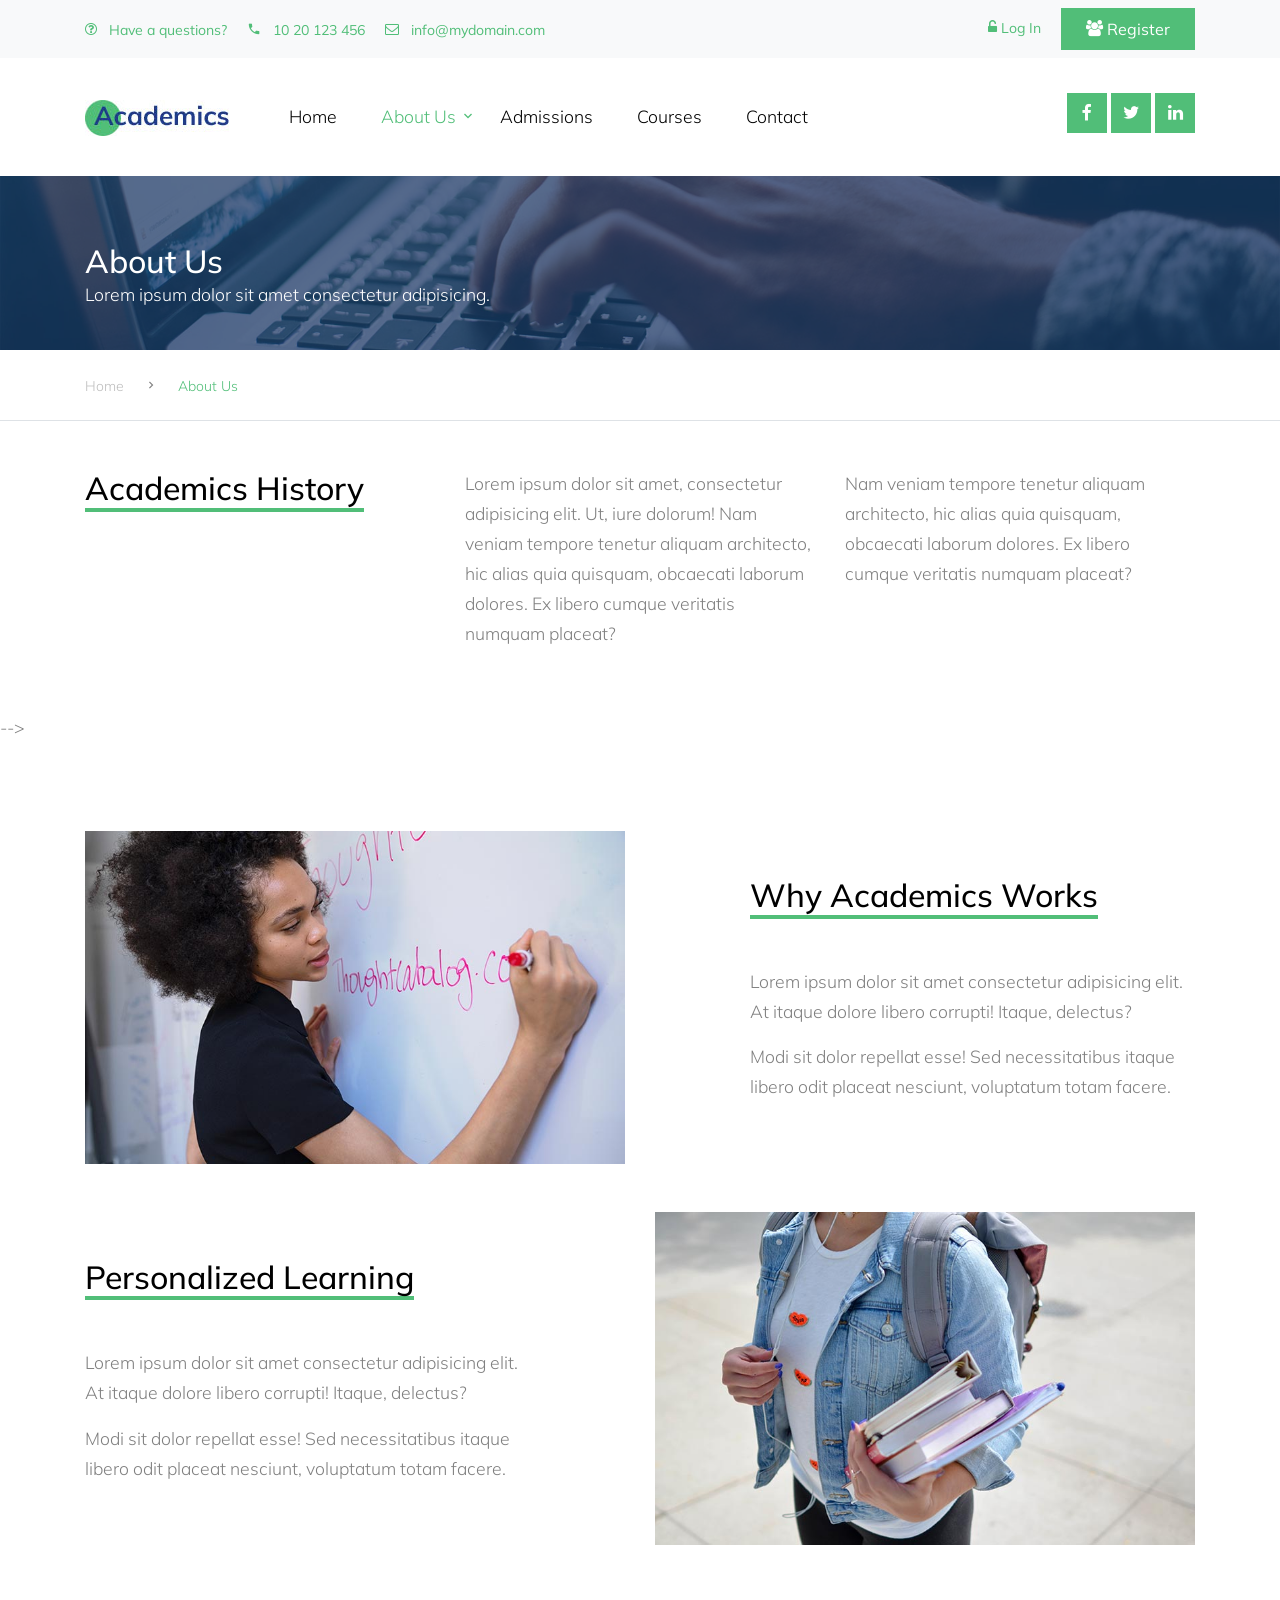
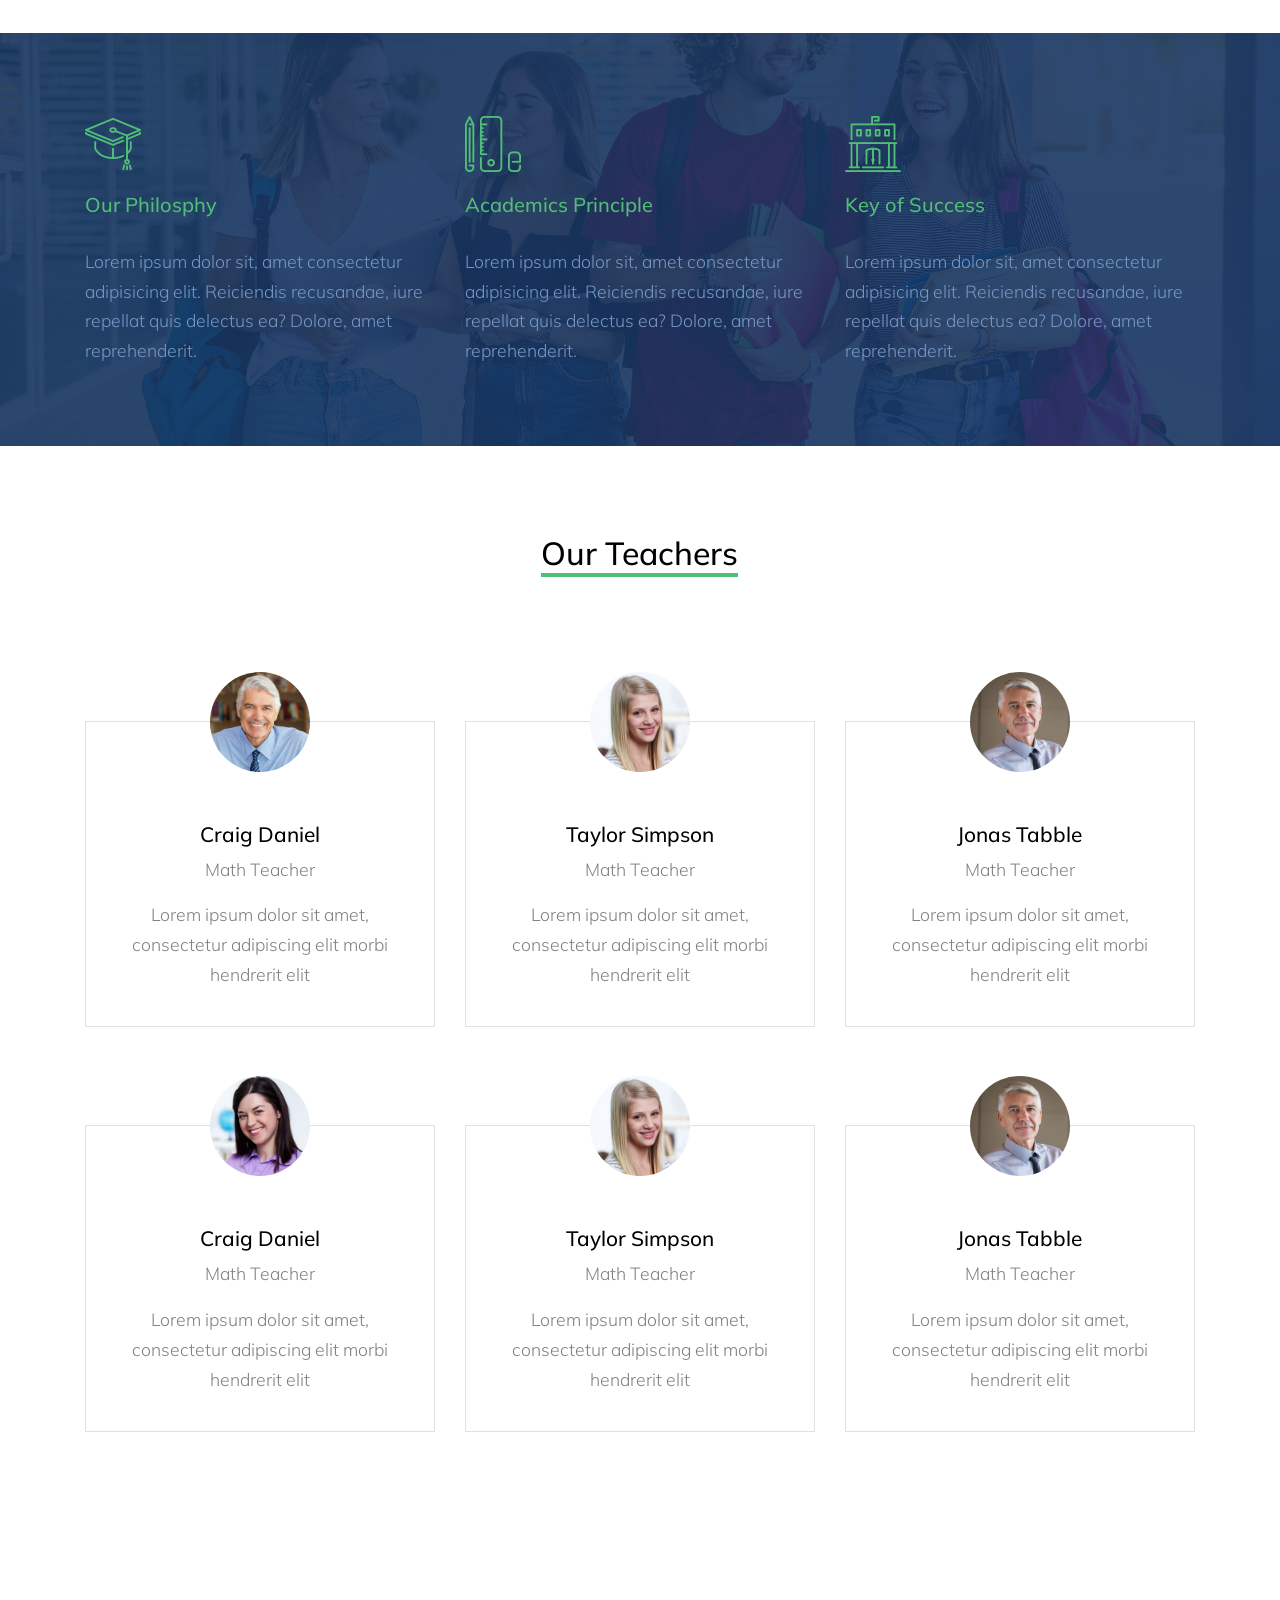
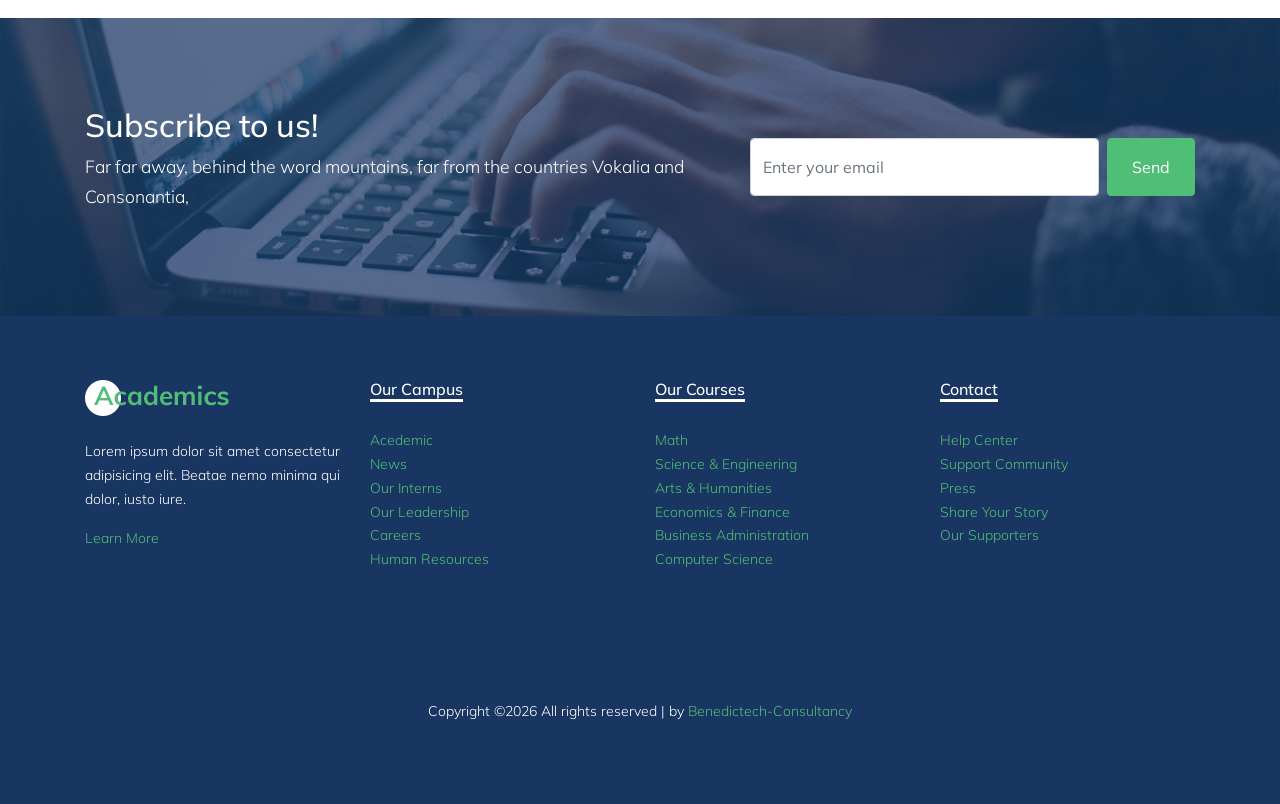
==== commit c4733301: "update footer" ====
--- a/about.html
+++ b/about.html
@@ -354,7 +354,7 @@
             <div class="copyright">
                 <p>
                     <!-- Link back to Colorlib can't be removed. Template is licensed under CC BY 3.0. -->
-                    Copyright &copy;<script>document.write(new Date().getFullYear());</script> All rights reserved |<i class="icon-heart" aria-hidden="true"></i> by <a href="https://colorlib.com" target="_blank" >Benedictech-Consultancy</a>
+                    Copyright &copy;<script>document.write(new Date().getFullYear());</script> All rights reserved | by <a href="https://benedicttalam-resume.pages.dev/" target="_blank" >Benedictech-Consultancy</a>
                     <!-- Link back to Colorlib can't be removed. Template is licensed under CC BY 3.0. -->
                     </p>
             </div>
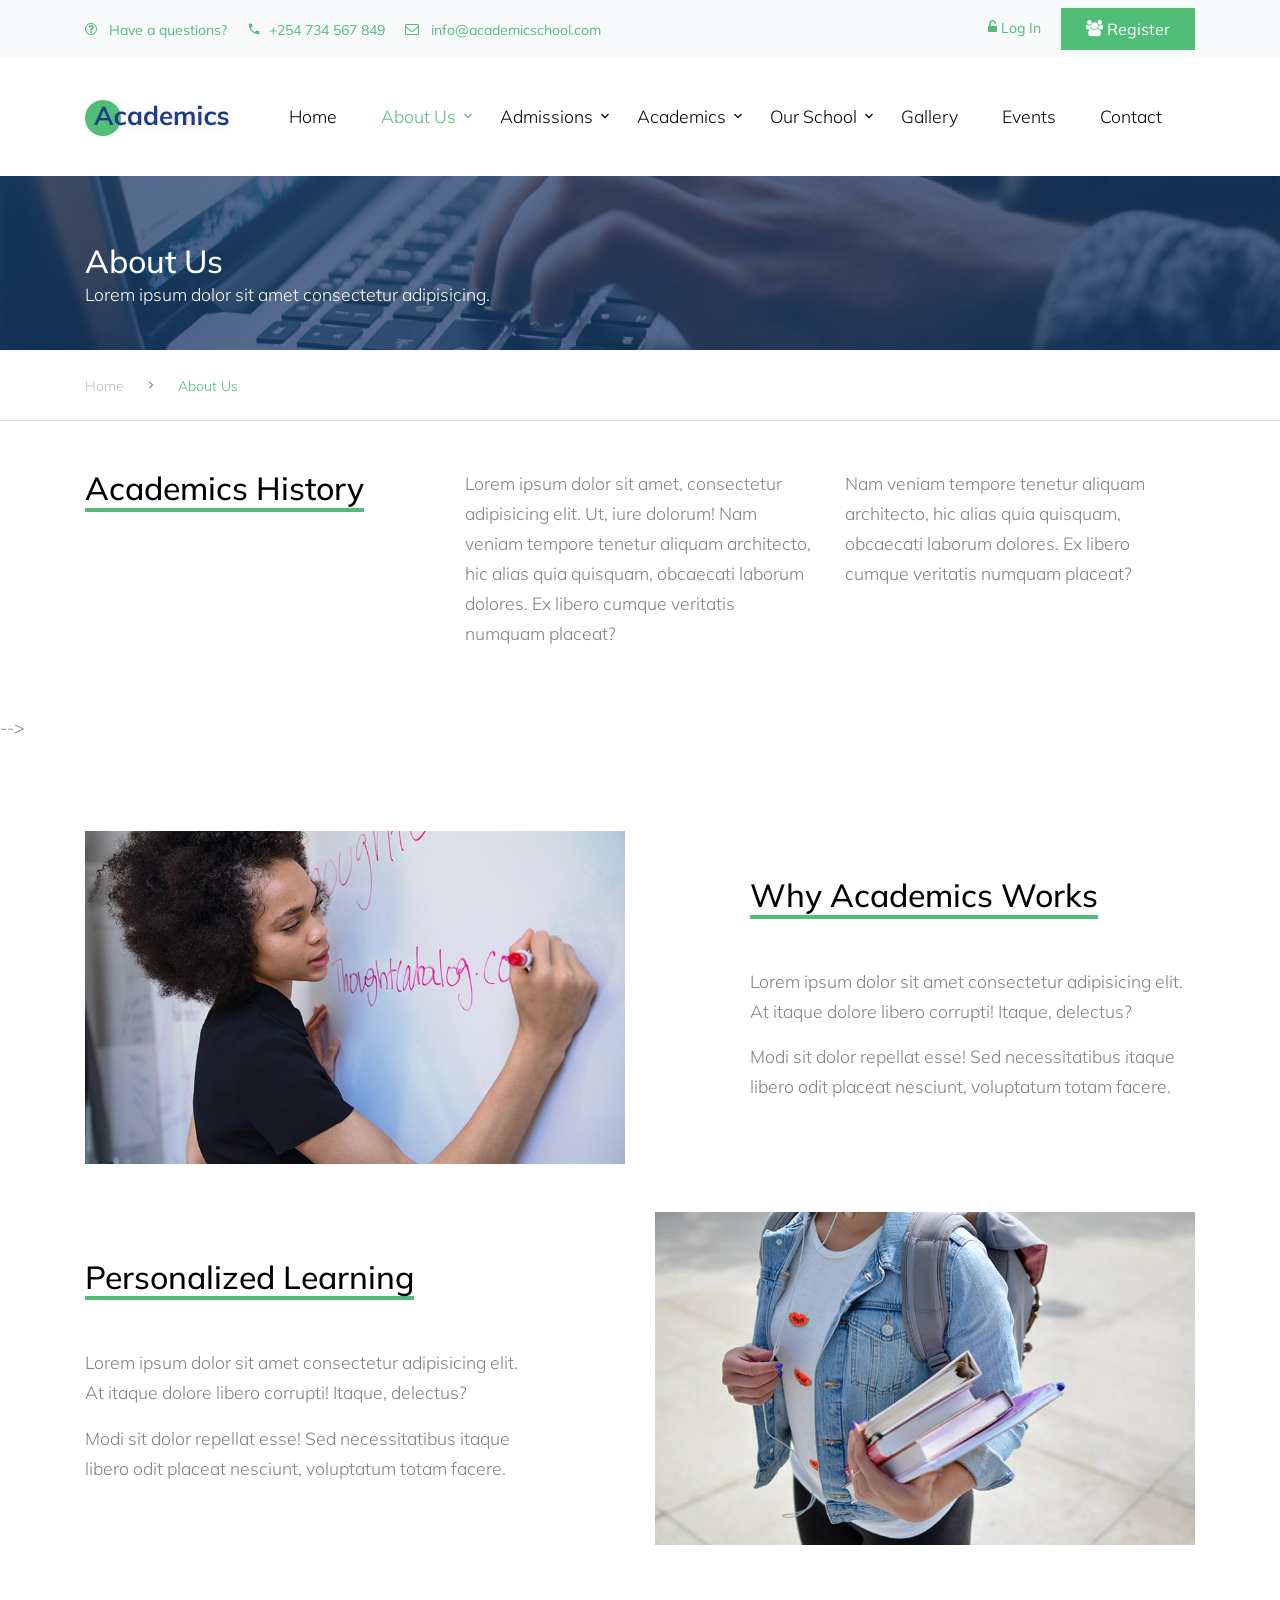
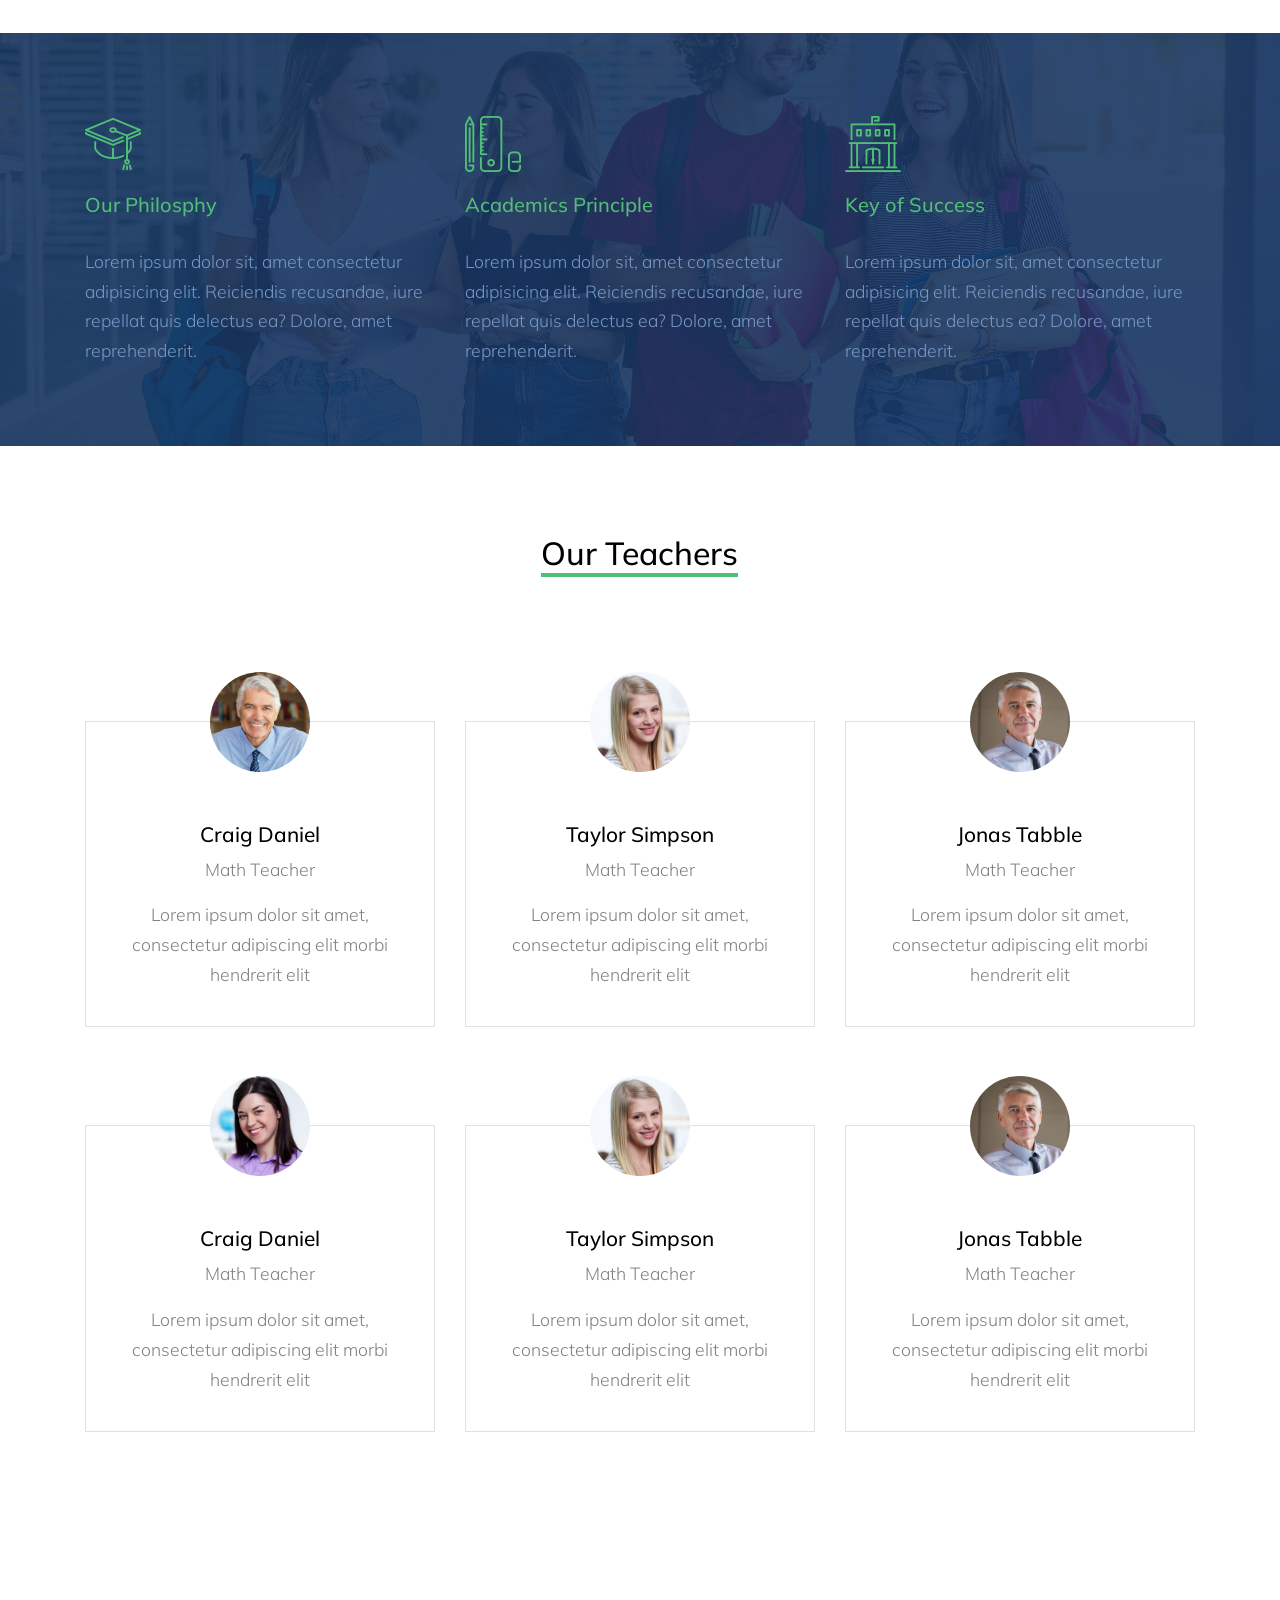
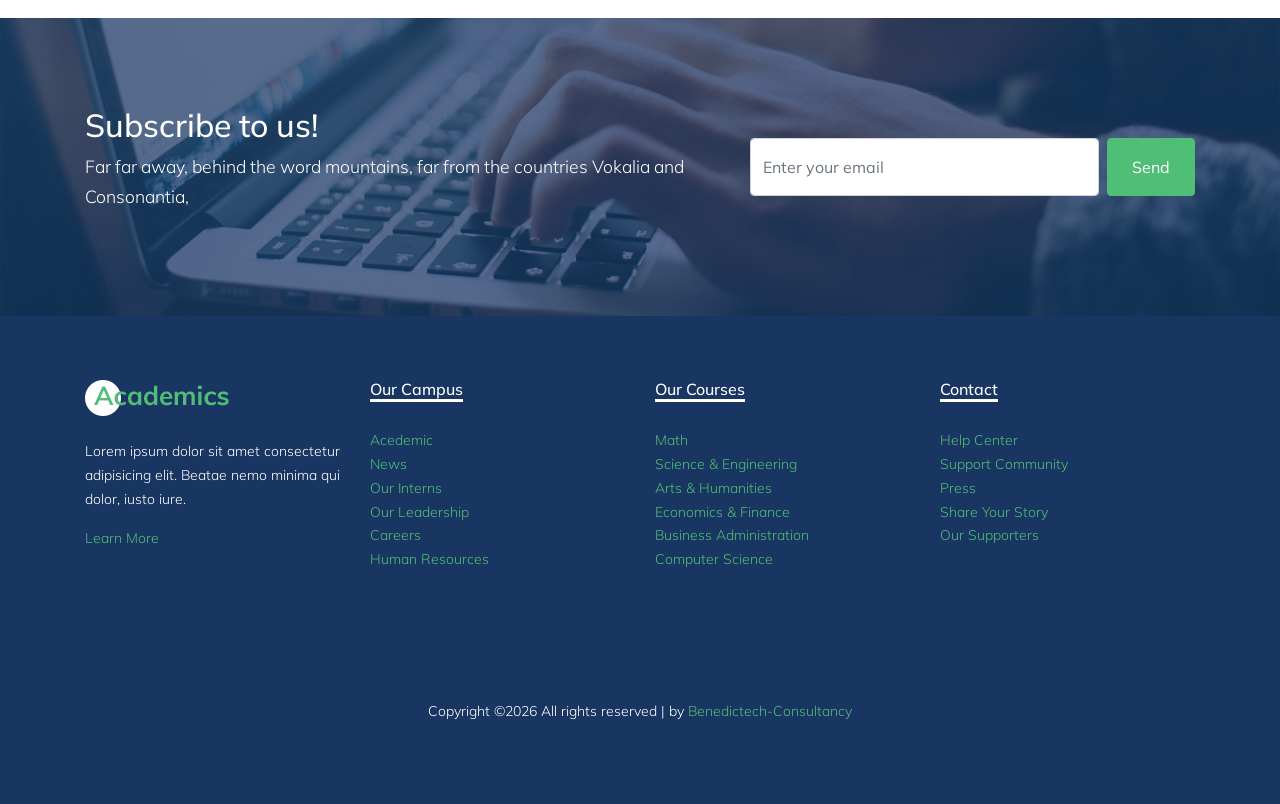
==== commit 997d9a8a: "update narbar menu" ====
--- a/about.html
+++ b/about.html
@@ -50,8 +50,8 @@
         <div class="row align-items-center">
           <div class="col-lg-9 d-none d-lg-block">
             <a href="#" class="small mr-3"><span class="icon-question-circle-o mr-2"></span> Have a questions?</a> 
-            <a href="#" class="small mr-3"><span class="icon-phone2 mr-2"></span> 10 20 123 456</a> 
-            <a href="#" class="small mr-3"><span class="icon-envelope-o mr-2"></span> info@mydomain.com</a> 
+            <a href="#" class="small mr-3"><span class="icon-phone2 mr-2"></span>+254 734 567 849</a> 
+            <a href="#" class="small mr-3"><span class="icon-envelope-o mr-2"></span> info@academicschool.com</a> 
           </div>
           <div class="col-lg-3 text-right">
             <a href="login.html" class="small mr-3"><span class="icon-unlock-alt"></span> Log In</a>
@@ -78,34 +78,50 @@
                 <li class="has-children active">
                   <a href="about.html" class="nav-link text-left">About Us</a>
                   <ul class="dropdown">
-                    <li><a href="teachers.html">Our Teachers</a></li>
-                    <li><a href="about.html">Our School</a></li>
+                    <li><a href="about.html">Who we are</a></li>
+                    <li><a href="History.html">Our History</a></li>
+                    <li><a href="Management">Management</a></li>
                   </ul>
                 </li>
+                <li class="has-children ">
+                  <a href="admissions.html" class="nav-link text-left">Admissions</a>
+                  <ul class="dropdown">
+                    <li><a href="about.html">Admissions</a></li>
+                    <li><a href="History.html">Fees Structures</a></li>
+                    <li><a href="Management">Apply Online</a></li>
+                  </ul>
+                </li>
+                <li class="has-children">
+                  <a href="admissions.html" class="nav-link text-left">Academics</a>
+                  <ul class="dropdown">
+                    <li><a href="">Academic Excellence</a></li>
+                    <li><a href="">Curriculum</a></li>
+                    <li><a href="">Performance Analysis</a></li>
+                  </ul>
+                </li>
+                <li class="has-children">
+                  <a href="admissions.html" class="nav-link text-left">Our School</a>
+                  <ul class="dropdown">
+                    <li><a href="">Kindergarten</a></li>
+                    <li><a href="">Junior</a></li>
+                    <li><a href="">Senior</a></li>
+                  </ul>
+                </li>
                 <li>
-                  <a href="admissions.html" class="nav-link text-left">Admissions</a>
+                  <a href="courses.html" class="nav-link text-left">Gallery</a>
                 </li>
                 <li>
-                  <a href="courses.html" class="nav-link text-left">Courses</a>
-                </li>
+                  <a href="events.html" class="nav-link text-left">Events</a>
+                </li>
+
                 <li>
                     <a href="contact.html" class="nav-link text-left">Contact</a>
-                  </li>
-              </ul>                                                                                                                                                                                                                                                                                          </ul>
+                </li>
+              </ul>                                                                                                                                                                                         
             </nav>
 
           </div>
-          <div class="ml-auto">
-            <div class="social-wrap">
-              <a href="#"><span class="icon-facebook"></span></a>
-              <a href="#"><span class="icon-twitter"></span></a>
-              <a href="#"><span class="icon-linkedin"></span></a>
-
-              <a href="#" class="d-inline-block d-lg-none site-menu-toggle js-menu-toggle text-black"><span
-                class="icon-menu h3"></span></a>
-            </div>
-          </div>
-         
+   
         </div>
       </div>
 
